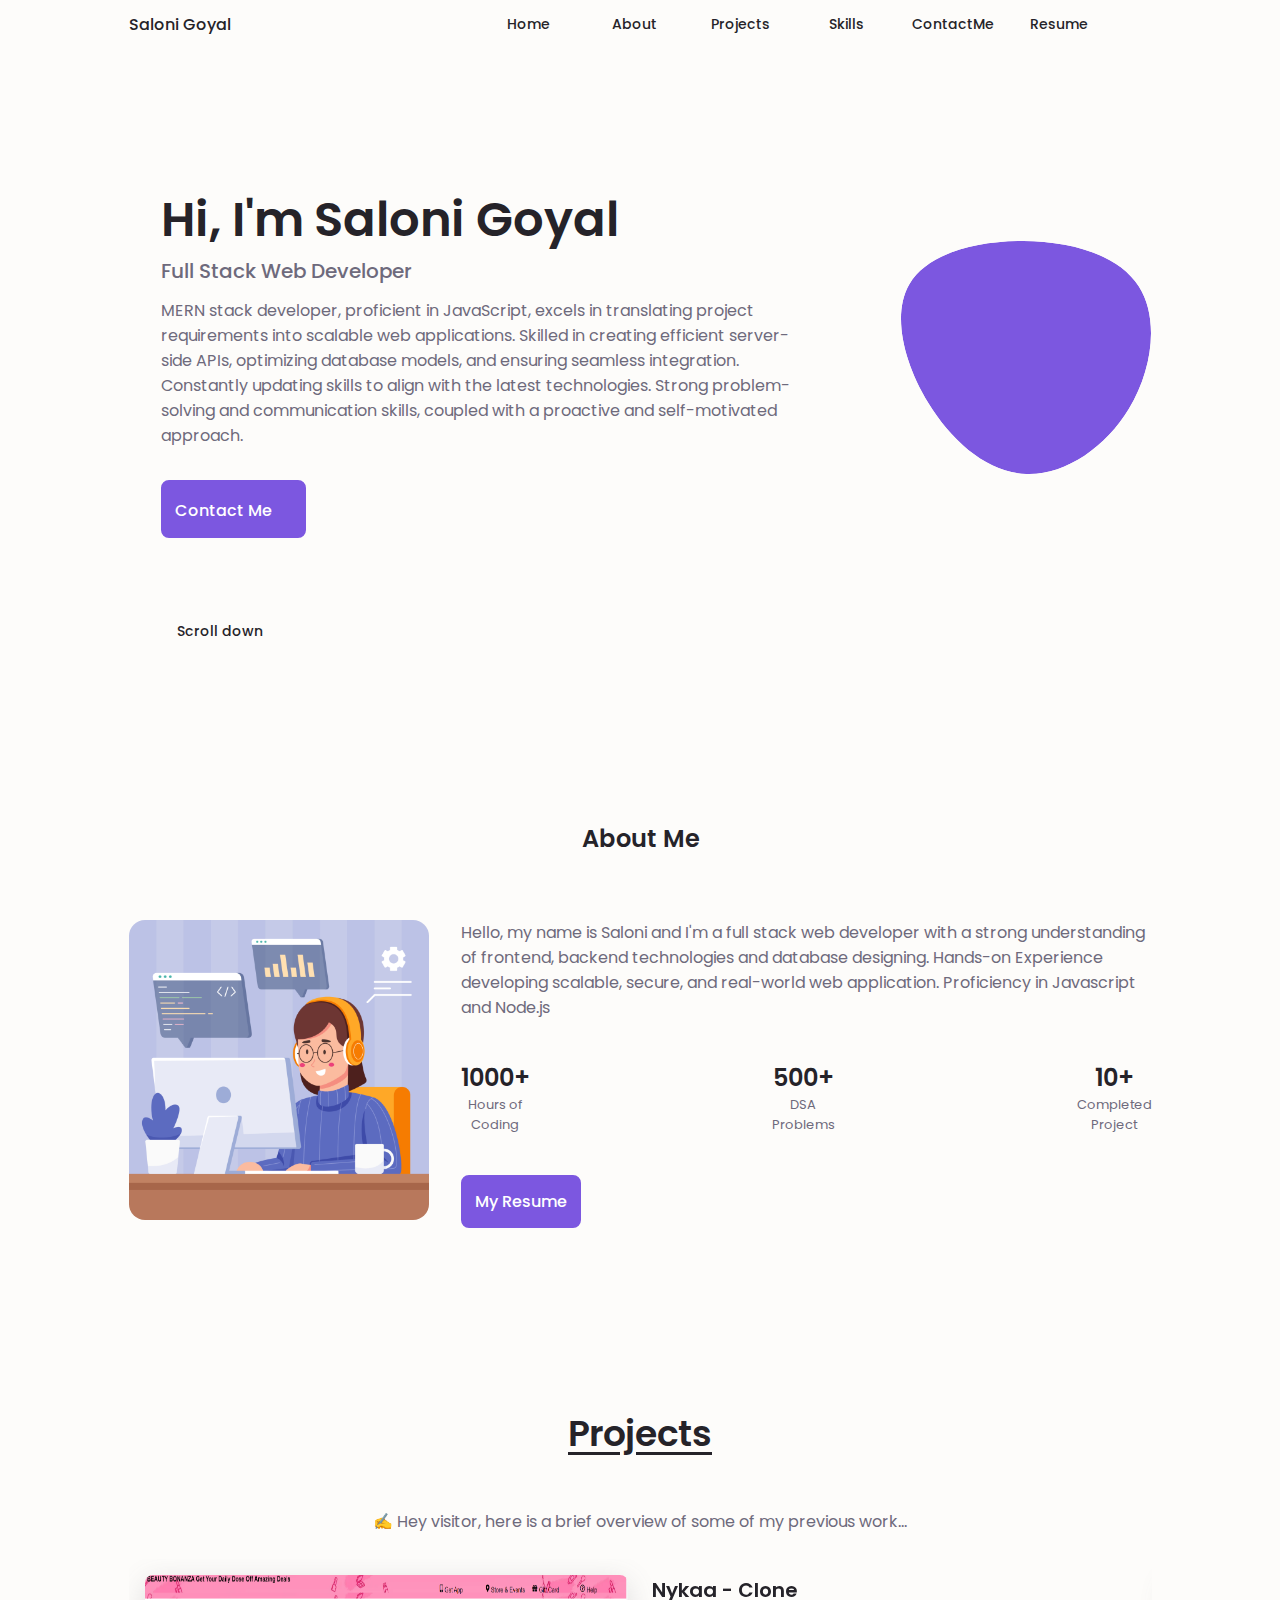
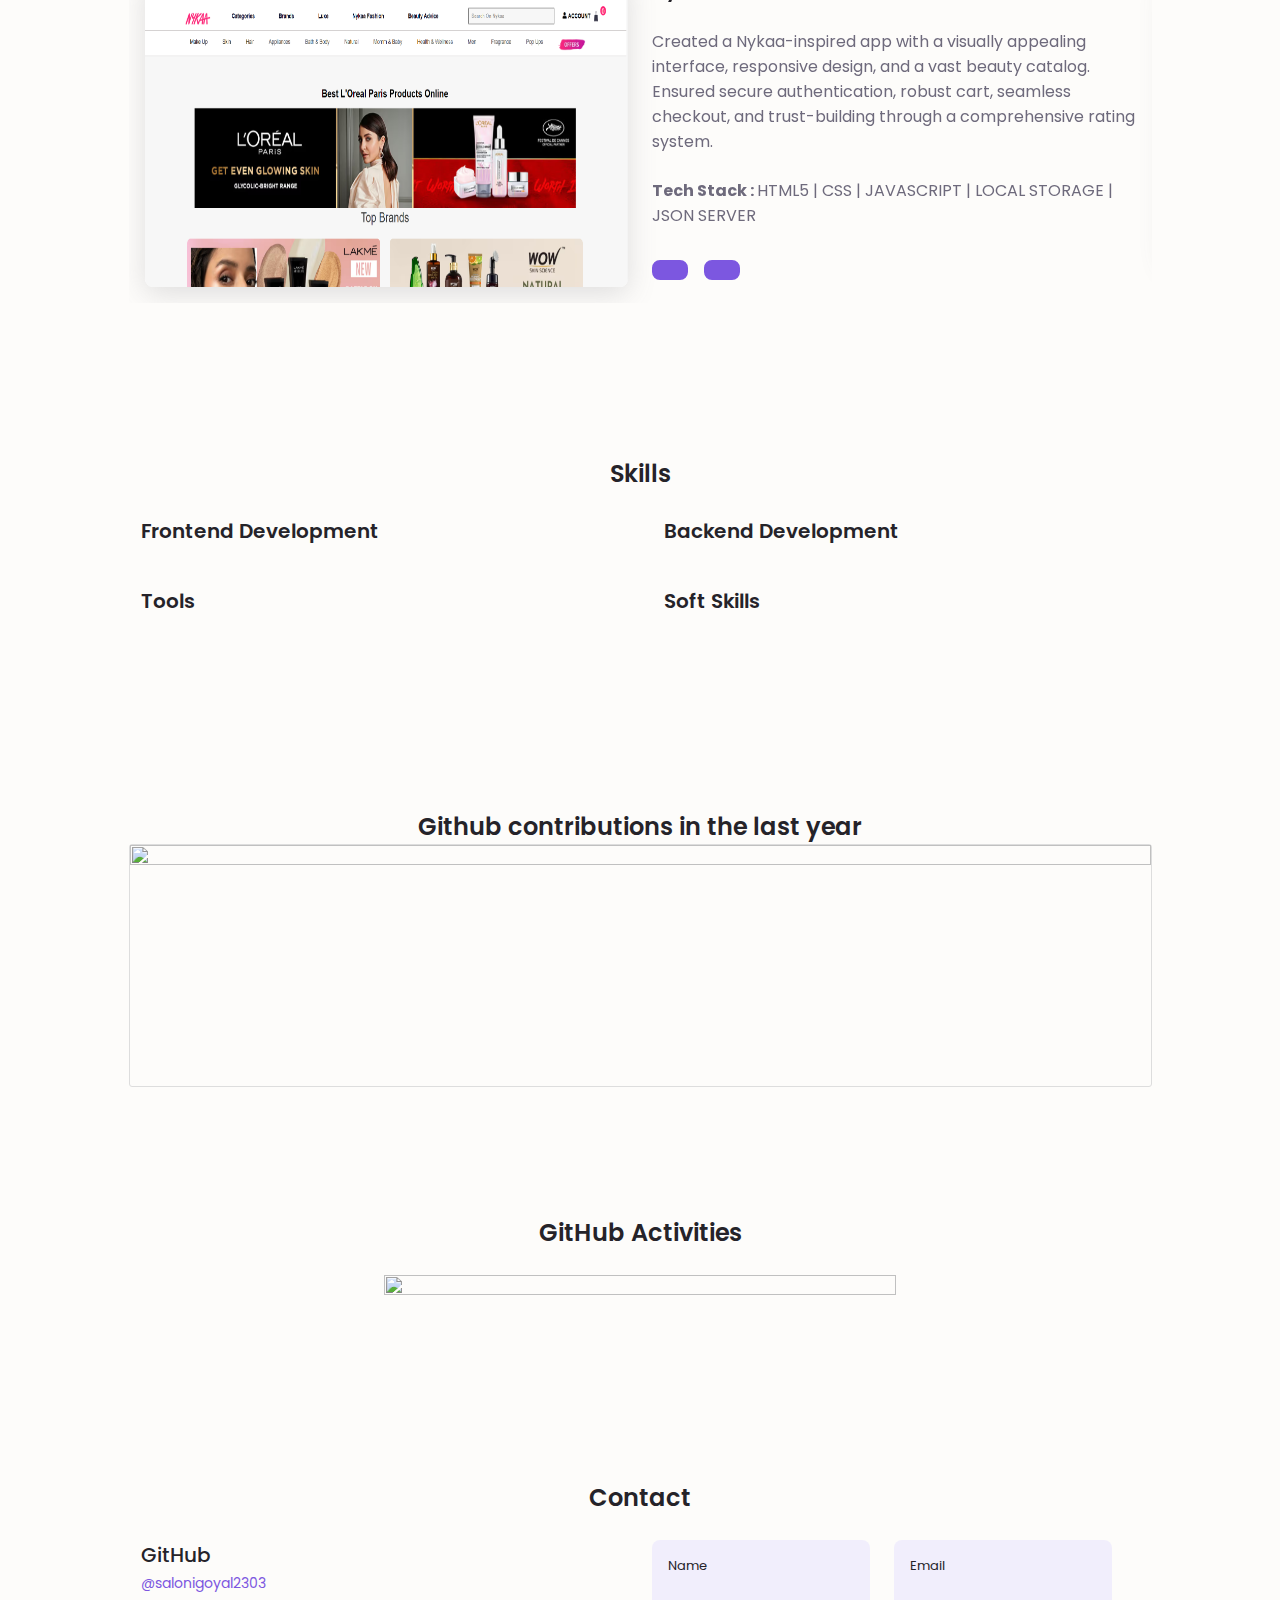
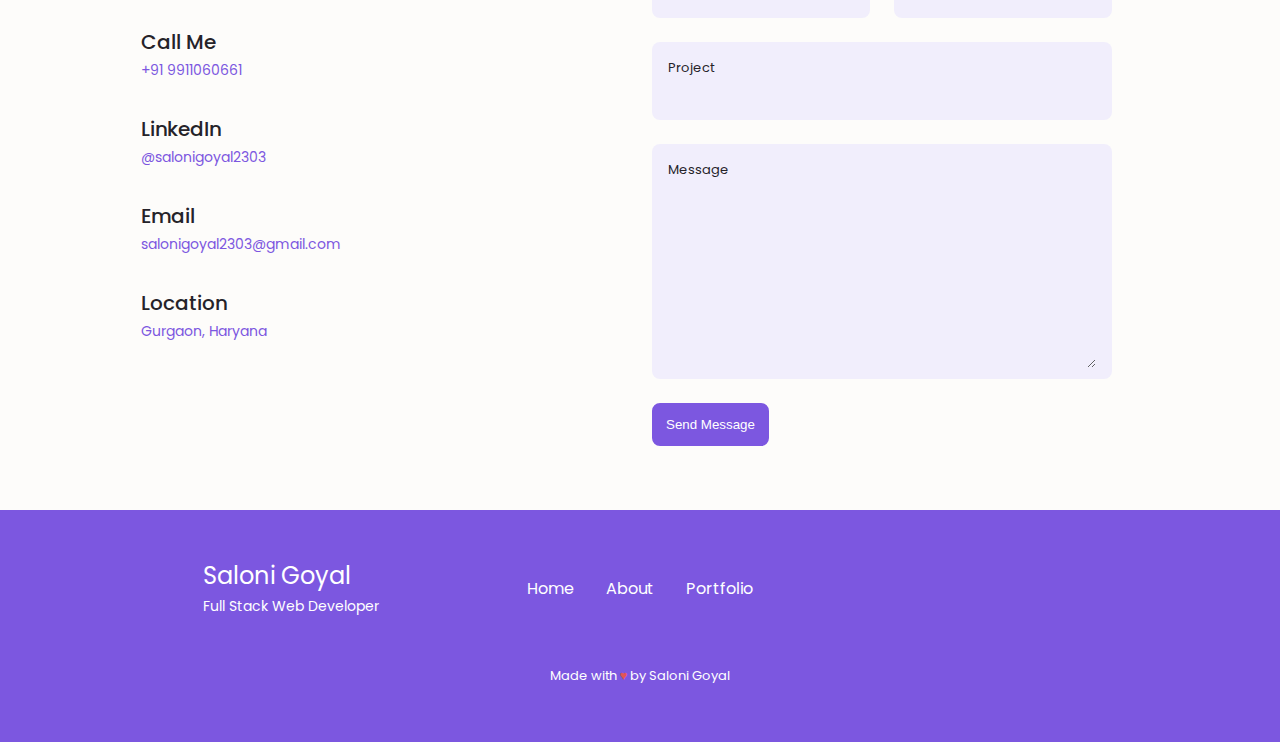
==== index.html @ 478bfe91 "Changes for tech words" ====
<!DOCTYPE html>
<html lang="en">
  <head>
    <meta charset="UTF-8" />
    <meta name="viewport" content="width=device-width, initial-scale=1.0" />
    <!--==================== UNICONS ====================-->
    <link
      rel="stylesheet"
      href="https://unicons.iconscout.com/release/v4.0.0/css/line.css"
    />

    <!--==================== SWIPER CSS ====================-->
    <link rel="stylesheet" href="css/swiper-bundle.min.css" />

    <!--==================== CSS ====================-->
    <link rel="stylesheet" href="css/styles.css" />

    <!----------------- github calender css ----------->
    <link rel="stylesheet" href="./css/github_states.css" />

    <link
      rel="stylesheet"
      href="https://cdn.jsdelivr.net/gh/cdgco/techfont@latest/dist/techFont.css"
    />
    <link rel="icon" type="image/png" href="./assets/img/Subject.png"/>
    <title>Saloni Goyal</title>
  </head>

  <body>
    <!--==================== HEADER ====================-->

    <header class="header" id="header">
      <nav class="nav container">
        <a href="#" class="nav__logo">Saloni Goyal</a>

        <div class="nav__menu" id="nav-menu">
          <ul class="nav__list grid">
            <li class="nav__item">
              <a class="nav__link nav-link home" href="#home">
                <i class="uil uil-estate nav__icon"></i>Home</a
              >
            </li>

            <li class="nav__item">
              <a class="nav__link nav-link about" href="#about ">
                <i class="uil uil-user nav__icon"></i>About</a
              >
            </li>

            <li class="nav__item">
              <a class="nav__link nav-link projects" href="#projects">
                <i class="uil uil-file-alt nav__icon"></i>Projects</a
              >
            </li>

            <li class="nav__item">
              <a class="nav__link nav-link skills" href="#skills">
                <i class="uil uil-briefcase-alt nav__icon"></i>Skills</a
              >
            </li>

            <li class="nav__item">
              <a class="nav__link nav-link contact" href="#contact">
                <i class="uil uil-link-alt nav__icon"></i>ContactMe</a
              >
            </li>

            <li class="nav__item">
              <a
                id="resume-button-1"
                download
                class="nav__link nav-link resume"
                target="_blank"
                href="./assets/pdf/Saloni Goyal-Full-Stack-Web-Developer.pdf"
                >
                <i class="uil uil-file-blank nav__icon"></i>Resume
              </a>
            </li>
          </ul>
          <i class="uil uil-times nav__close nav__icon" id="nav-close"></i>
        </div>

        <div class="nav__btns">
          <i class="uil uil-moon change-theme" id="theme-button"></i>
          <div class="nav__toggle" id="nav-toggle">
            <i class="uil uil-apps nav__icon"></i>
          </div>
        </div>
      </nav>
    </header>

    <!--==================== MAIN ====================-->
    
    <main class="main">
      <!--==================== HOME ====================-->
      <section class="home section" id="home">
        <div class="home__container container grid">
          <div class="home__content grid">
            <!-- socials -->
            <div class="home__social">
              <a
                target="_blank"
                href="https://www.linkedin.com/in/saloni-goyal-067091141/"
                class="home__social-icon"
              >
                <i class="uil uil-linkedin-alt"></i>
              </a>
              <a
                target="_blank"
                href="https://github.com/salonigoyal23"
                class="home__social-icon"
              >
                <i class="uil uil-github-alt"></i>
              </a>
              <!-- <a
                target="_blank"
                href="https://twitter.com/"
                class="home__social-icon"
              >
                <i class="uil uil-twitter-alt"></i>
              </a> -->
            </div>
            <!-- profile image -->
            <div class="home__img">
              <svg
                class="home__blob"
                viewBox="0 0 200 187"
                xmlns="http://www.w3.org/2000/svg"
                xmlns:xlink="http://www.w3.org/1999/xlink"
              >
                <mask id="mask0" mask-type="alpha">
                  <path
                    d="M190.312 36.4879C206.582 62.1187 201.309 102.826 182.328 134.186C163.346 165.547 
                                    130.807 187.559 100.226 186.353C69.6454 185.297 41.0228 161.023 21.7403 129.362C2.45775 
                                    97.8511 -7.48481 59.1033 6.67581 34.5279C20.9871 10.1032 59.7028 -0.149132 97.9666 
                                    0.00163737C136.23 0.303176 174.193 10.857 190.312 36.4879Z"
                  />
                </mask>
                <g mask="url(#mask0)">
                  <path
                    d="M190.312 36.4879C206.582 62.1187 201.309 102.826 182.328 134.186C163.346 
                                    165.547 130.807 187.559 100.226 186.353C69.6454 185.297 41.0228 161.023 21.7403 
                                    129.362C2.45775 97.8511 -7.48481 59.1033 6.67581 34.5279C20.9871 10.1032 59.7028 
                                    -0.149132 97.9666 0.00163737C136.23 0.303176 174.193 10.857 190.312 36.4879Z"
                  />

                  <image class="home__blob-img home-img" href="./assets/img/Subject.png" />
                </g>
              </svg>
            </div>
            <!-- summary -->
            <div class="home__data">
              <h1 id="user-detail-name" class="home__title">
                Hi, I'm Saloni Goyal
              </h1>
              <h3 class="home__subtitle">Full Stack Web Developer</h3>
              <p class="home__description">
                MERN stack developer, proficient in JavaScript, excels in translating project requirements into scalable web applications. Skilled in creating efficient server-side APIs, optimizing database models, and ensuring seamless integration. Constantly updating skills to align with the latest technologies. Strong problem-solving and communication skills, coupled with a proactive and self-motivated approach.
              </p>
              <a href="#contact" class="button button--flex">
                Contact Me
                <i class="uil uil-comment-alt button__icon"></i>&nbsp&nbsp
              </a>
            </div>
          </div>
          <!-- div scrolll -->
          <div class="home__scroll">
            <a href="#about" class="home__scroll-button button--flex">
              <!-- <i class="uil uil-direction home__scroll-arrow home__scroll-mouse"></i> -->
              <span class="home__scroll-name">Scroll down</span>
              <i class="uil uil-angle-down home__scroll-arrow"></i>
            </a>
          </div>
        </div>
      </section>
      <br /><br />

      <!--==================== ABOUT ====================-->
      <section class="about section" id="about">
        <h2 class="section__title">About Me</h2>
        <span class="section__subtitle"></span>

        <div class="about__container container">
          <img src="assets/img/2.jpg" alt="" class="about__img" />
          <div class="about__data">
            <p
              class="about__description"
              id="user-detail-intro"
              style="text-align: left"
            >
              Hello, my name is Saloni and I'm a full stack web developer with
              a strong understanding of frontend, backend technologies and database designing.
              Hands-on Experience developing scalable, secure, and real-world
              web application. Proficiency in Javascript and Node.js
            </p>

            <div class="about__info">
              <div>
                <span class="about__info-title">1000+</span>
                <span class="about__info-name"
                  >Hours of <br />
                  Coding</span
                >
              </div>

              <div>
                <span class="about__info-title">500+</span>
                <span class="about__info-name"
                  >DSA <br />
                  Problems
                </span>
              </div>
              <div>
                <span class="about__info-title">10+</span>
                <span class="about__info-name"
                  >Completed <br />
                  Project</span
                >
              </div>
            </div>

            <div class="about_buttons">
              <button class="button" id="resume-button-2">
                <a
                  href="./assets/pdf/Saloni Goyal-Full-Stack-Web-Developer.pdf"
                  class="button-flex"
                  id="resume-link-2"
                  onclick="window.open('./assets/pdf/Saloni Goyal-Full-Stack-Web-Developer.pdf')"
                  target="_blank"
                  download
                >
                  My Resume <i class="uil uil-download-alt button_icon"></i>
                </a>
              </button>
            </div>
          </div>
        </div>
      </section>
      <br /><br />

      <!--==================== Project ====================-->

      <section class="portfolio section" id="projects">
        <h2 class="section_title">Projects</h2>
        <span class="section_subtitle" id="kl">
          <p>
            ✍️ Hey visitor, here is a brief overview of some of my previous
            work...
          </p>
        </span>
        <br />

        <div class="portfolio_container container swiper-container">
          <div class="swiper-wrapper">
            <div class="portfolio_content grid swiper-slide project-card">
              <img src="assets/img/nykaa-thumbnail.png" alt="" class="portfolio_img" />

              <div class="portfolio_data">
                <h3 class="portfolio_title project_title project-title">
                  Nykaa - Clone
                </h3>
                <p class="portfolio_description project-description">
                  Created a Nykaa-inspired app with a visually appealing interface, responsive design, and a vast beauty catalog. Ensured secure authentication, robust cart, seamless checkout, and trust-building through a comprehensive rating system.
                </p>
                <p class="project-tech-stack">
                  <b>Tech Stack : </b>HTML5 | CSS | JAVASCRIPT | LOCAL STORAGE |
                  JSON SERVER
                </p>
                <a
                  href="https://github.com/salonigoyal23/Nykaa-Clone"
                  target="_blank"
                  class="project-github-link button button-flex button-small portfolio_button"
                >
                  <i class="uil uil-github-alt button_icon"></i>
                </a>
                <a
                  href="https://monumental-wisp-616b82.netlify.app/"
                  target="_blank"
                  class="button button-flex button-small portfolio_button project-deployed-link"
                >
                  <i class="uil uil-external-link-alt button_icon"></i>
                </a>
              </div>
            </div>

            <div class="portfolio_content grid swiper-slide project-card">
              <img src="assets/img/260657484-212d6abd-55f1-4ce2-9498-03237b6abe64.png" alt="" class="portfolio_img" />

              <div class="portfolio_data">
                <h3 class="portfolio_title project_title project-title">
                  MineWine - clone
                </h3>
                <p class="portfolio_description project-description">
                  Designed an appealing, user-friendly wine-shopping UI with responsive design. Showcased high-quality wines, facilitated easy exploration, integrated a seamless cart system, and ensured secure, diverse payment options for trustworthy checkout.
                </p>
                <p class="project-tech-stack">
                  <b>Tech Stack : </b>  HTML | CSS | JavaScript | local storage | JSON
                </p>
                <a
                  href="https://github.com/Imesunny/WineProject_Collab"
                  target="_blank"
                  class="project-github-link button button-flex button-small portfolio_button"
                >
                  <i class="uil uil-github-alt button_icon"></i>
                </a>
                <a
                  href="https://lambent-quokka-6e7d37.netlify.app"
                  target="_blank"
                  class="button button-flex button-small portfolio_button project-deployed-link"
                >
                  <i class="uil uil-external-link-alt button_icon"></i>
                </a>
              </div>
            </div>

            <div class="portfolio_content grid swiper-slide project-card">
              <img src="assets/img/homepage.png" alt="" class="portfolio_img" />

              <div class="portfolio_data">
                <h3 class="portfolio_title project_title project-title">
                  ShopCart - Clone
                </h3>
                <p class="portfolio_description project-description">
                  Contributed to an e-commerce site for headphones/earphones, implementing user and admin authentication. Developed dynamic product pages with filtering/sorting using HTML, CSS, JavaScript, React, and Redux. Applied CRUD functionality for efficient product management, enhancing the overall user experience.
                </p>
                <p class="project-tech-stack">
                  <b>Tech Stack : </b>HTML5 | CSS | JAVASCRIPT | React | Redux
                </p>
                <a
                  href="https://github.com/salonigoyal23/ecommerce"
                  target="_blank"
                  class="project-github-link button button-flex button-small portfolio_button"
                >
                  <i class="uil uil-github-alt button_icon"></i>
                </a>
                <a
                  href="https://lambent-quokka-6e7d37.netlify.app"
                  target="_blank"
                  class="button button-flex button-small portfolio_button project-deployed-link"
                >
                  <i class="uil uil-external-link-alt button_icon"></i>
                </a>
              </div>
            </div>

            <div class="portfolio_content grid swiper-slide project-card">
              <img src="assets/img/nykaa-thumbnail.png" alt="" class="portfolio_img" />

              <div class="portfolio_data">
                <h3 class="portfolio_title project_title project-title">
                  Nykaa - Clone
                </h3>
                <p class="portfolio_description project-description">
                  Created a Nykaa-inspired app with a visually appealing interface, responsive design, and a vast beauty catalog. Ensured secure authentication, robust cart, seamless checkout, and trust-building through a comprehensive rating system.
                </p>
                <p class="project-tech-stack">
                  <b>Tech Stack : </b>HTML5 | CSS | JAVASCRIPT | LOCAL STORAGE |
                  JSON SERVER
                </p>
                <a
                  href="https://github.com/salonigoyal23/Nykaa-Clone"
                  target="_blank"
                  class="project-github-link button button-flex button-small portfolio_button"
                >
                  <i class="uil uil-github-alt button_icon"></i>
                </a>
                <a
                  href="https://monumental-wisp-616b82.netlify.app/"
                  target="_blank"
                  class="button button-flex button-small portfolio_button project-deployed-link"
                >
                  <i class="uil uil-external-link-alt button_icon"></i>
                </a>
              </div>
            </div>
          </div>
        </div>
      </section>
      <br />

      <!-- ==================== SKILLS ====================== -->
      <section class="skills section" id="skills">
        <h2 class="section__title">Skills</h2>
        <br />

        <div class="skills__container container grid">
          <div>
            <!-- frontend  development -->

            <div class="skills__content skills__close">
              <div class="skills__header">
                <i class="uil uil-brackets-curly skills__icon"></i>
                <div>
                  <h1 class="skills__title">Frontend Development</h1>
                </div>
                <i class="uil uil-angle-down skills__arrow"></i>
              </div>

              <div class="skills__list grid">
                <div class="skills__data skills-card">
                  <div class="skills__titles">
                    <img class="skills-card-img skills-card-name" src="https://img.shields.io/badge/HTML5-E34F26?style=for-the-badge&logo=html5&logoColor=white" alt="html5" />
                    <!-- <h3 class="skills__name skills-card-name">HTML</h3> -->
                  </div>
                  <div class="skills__bar">
                  </div>
                </div>

                <div class="skills__data skills-card">
                  <div class="skills__titles">
                    <img class="skills-card-img skills-card-name" src="https://img.shields.io/badge/CSS3-1572B6?style=for-the-badge&logo=css3&logoColor=white" alt="css3" />
                    <!-- <h3 class="skills__name skills-card-name">CSS / Tailwind CSS</h3> -->
                  </div>
                  <div class="skills__bar">
                    <img class="skills-card-img fyouseek" src="" alt="" />
                  </div>
                </div>

                <div class="skills__data skills-card">
                  <div class="skills__titles">
                    <img class="skills-card-img skills-card-name" src="https://img.shields.io/badge/JavaScript-323330?style=for-the-badge&logo=javascript&logoColor=F7DF1E" alt="javascript" />
                    <!-- <h3 class="skills__name skills-card-name">JavaScript</h3> -->
                  </div>
                  <div class="skills__bar">
                    <img class="skills-card-img fyouseek" src="" alt="" />
                  </div>
                </div>

                <div class="skills__data skills-card">
                  <div class="skills__titles">
                    <img class="skills-card-img skills-card-name" src="https://img.shields.io/badge/React-20232A?style=for-the-badge&logo=react&logoColor=61DAFB" alt="reactjs" />
                    <!-- <h3 class="skills__name skills-card-name">React Js</h3> -->
                  </div>
                  <div class="skills__bar">
                    <img class="skills-card-img fyouseek" src="" alt="" />
                  </div>
                </div>

                <!-- <div class="skills__data skills-card">
                  <div class="skills__titles">
                    <h3 class="skills__name skills-card-name">Boostrap</h3>
                  </div>
                  <div class="skills__bar">
                    <img class="skills-card-img fyouseek" src="" alt="" />
                  </div>
                </div> -->
              </div>
            </div>
          </div>
          <!-- Backend -->
          <div class="skills__content skills__close">
            <div class="skills__header">
              <i class="uil uil-cloud-database-tree skills__icon"></i>
              <div>
                <h1 class="skills__title">Backend Development</h1>
              </div>
              <i class="uil uil-angle-down skills__arrow"></i>
            </div>
            
            <div class="skills__list grid">

              <div class="skills__data skills-card">
                <div class="skills__titles">
                  <img class="skills-card-img" src="https://img.shields.io/badge/Java-ED8B00?style=for-the-badge&logo=openjdk&logoColor=white" alt="java" />
                  <h3 class="skills__name skills-card-name">Java</h3>
                </div>
                <div class="skills__bar">
                  <img class="skills-card-img fyouseek" src="" alt="" />
                </div>
              </div>


              <div class="skills__data skills-card">
                <div class="skills__titles">
                  <img class="skills-card-img" src="https://img.shields.io/badge/Node.js-43853D?style=for-the-badge&logo=node.js&logoColor=white" alt="nodejs" />
                  <h3 class="skills__name skills-card-name">Node Js</h3>
                </div>
                <div class="skills__bar">
                  <img class="skills-card-img fyouseek" src="" alt="" />
                </div>
              </div>

              <div class="skills__data skills-card">
                <div class="skills__titles">
                  <img class="skills-card-img" src="https://img.shields.io/badge/Express.js-404D59?style=for-the-badge" alt="expressjs" />
                  <h3 class="skills__name skills-card-name">Express Js</h3>
                </div>
                <div class="skills__bar">
                  <img class="skills-card-img fyouseek" src="" alt="" />
                </div>
              </div>

              <div class="skills__data skills-card">
                <div class="skills__titles">
                  <img class="skills-card-img" src="https://img.shields.io/badge/MongoDB-4EA94B?style=for-the-badge&logo=mongodb&logoColor=white" alt="MongoDB" />
                  <h3 class="skills__name skills-card-name">MongoDB</h3>
                </div>
                <div class="skills__bar">
                  <img class="skills-card-img fyouseek" src="" alt="" />
                </div>
              </div>

              <div class="skills__data skills-card">
                <div class="skills__titles">
                  <img class="skills-card-img" src="https://img.shields.io/badge/MySQL-00000F?style=for-the-badge&logo=mysql&logoColor=white" alt="MySQL" />
                  <h3 class="skills__name skills-card-name">MySQL</h3>
                </div>
                <div class="skills__bar">
                  <img class="skills-card-img fyouseek" src="" alt="" />
                </div>
              </div>
            </div>
          </div>
          <!-- Tools -->
          <div class="skills__content skills__close">
            <div class="skills__header">
              <i class="uil uil-arrow skills__icon"></i>
              <div>
                <h1 class="skills__title">Tools</h1>
              </div>

              <i class="uil uil-angle-down skills__arrow"></i>
            </div>

            <div class="skills__list grid">
              <div class="skills__data skills-card">
                <div class="skills__titles">
                  <img class="skills-card-img" src="https://img.shields.io/badge/Visual_Studio_Code-0078D4?style=for-the-badge&logo=visual%20studio%20code&logoColor=white" alt="vscode" />
                  <img class="skills-card-img" src="https://img.shields.io/badge/Codepen-000000?style=for-the-badge&logo=codepen&logoColor=white" alt="Codepen" />
                  <img class="skills-card-img" src="https://img.shields.io/badge/replit-667881?style=for-the-badge&logo=replit&logoColor=white" alt="replit" />

                  <!-- <h3 class="skills__name skills-card-name">
                    VS-Code | Codepen | Replit
                  </h3> -->
                </div>
                <div class="skills__bar">
                  <img class="skills-card-img fyouseek" src="" alt="" />
                </div>
              </div>

              <div class="skills__data skills-card">
                <div class="skills__titles">
                  <img class="skills-card-img" src="https://img.shields.io/badge/Netlify-00C7B7?style=for-the-badge&logo=netlify&logoColor=white" alt="Netlify" />
                  <img class="skills-card-img" src="https://img.shields.io/badge/Vercel-000000?style=for-the-badge&logo=vercel&logoColor=white" alt="Vercel" />
                  <!-- <h3 class="skills__name skills-card-name">
                    Netlify | Vercel 
                  </h3> -->
                </div>
                <div class="skills__bar">
                  <img class="skills-card-img fyouseek" src="" alt="" />
                </div>
              </div>

              <div class="skills__data skills-card">
                <div class="skills__titles">
                  
                  <img class="skills-card-img" src="https://img.shields.io/badge/GitHub-100000?style=for-the-badge&logo=github&logoColor=white" alt="Github" />
                  <!-- <h3 class="skills__name skills-card-name">Git & Github</h3> -->
                </div>
                <div class="skills__bar">
                  <img class="skills-card-img fyouseek" src="" alt="" />
                </div>
              </div>

              <div class="skills__data skills-card">
                <div class="skills__titles">
                  <img class="skills-card-img" src="https://img.shields.io/badge/Postman-FF6C37?style=for-the-badge&logo=Postman&logoColor=white" alt="Postman" />
                  <!-- <h3 class="skills__name skills-card-name">Postman</h3> -->
                </div>
                <div class="skills__bar">
                  <img class="skills-card-img fyouseek" src="" alt="" />
                </div>
              </div>

              <div class="skills__data skills-card">
                <div class="skills__titles">
                  <img class="skills-card-img" src="https://img.shields.io/badge/Figma-F24E1E?style=for-the-badge&logo=figma&logoColor=white" alt="Figma" />
                  <!-- <h3 class="skills__name skills-card-name">Figma</h3> -->
                </div>
                <div class="skills__bar">
                  <img class="skills-card-img fyouseek" src="" alt="" />
                </div>
              </div>
            </div>
          </div>
          <!-- softskills -->
          <div class="skills__content skills__close">
            <div class="skills__header">
              <i class="uil uil-analysis skills__icon"></i>
              <div>
                <h1 class="skills__title">Soft Skills</h1>
              </div>
              <i class="uil uil-angle-down skills__arrow"></i>
            </div>

            <div class="skills__list grid">
              <div class="skills__data skills-card">
                <div class="skills__titles">
                  <h3 class="skills__name skills-card-name">
                    Project Management
                  </h3>
                </div>
                <div class="skills__bar">
                  <img class="skills-card-img fyouseek" src="" alt="" />
                </div>
              </div>

              <div class="skills__data skills-card">
                <div class="skills__titles">
                  <h3 class="skills__name skills-card-name">
                    Team Collaborations
                  </h3>
                </div>
                <div class="skills__bar">
                  <img class="skills-card-img fyouseek" src="" alt="" />
                </div>
              </div>

              <div class="skills__data skills-card">
                <div class="skills__titles">
                  <h3 class="skills__name skills-card-name">Problem-Solving</h3>
                </div>
                <div class="skills__bar">
                  <img class="skills-card-img fyouseek" src="" alt="" />
                </div>
              </div>
              <div class="skills__data skills-card">
                <div class="skills__titles">
                  <h3 class="skills__name skills-card-name">Adaptability</h3>
                </div>
                <div class="skills__bar">
                  <img class="skills-card-img fyouseek" src="" alt="" />
                </div>
              </div>
            </div>
          </div>
        </div>
      </section>
      <br />

      <!--==================== GITHUB STATES ====================-->

      <section class="about section container react-activity-calendar" id="github">
          <h2 class="section__title">Github contributions in the last year</h2>
          <div id="contributions" class="react-activity-calendar calendar">
            <img
              class="portfolio__content grid swiper-slide"
              src="https://github-profile-summary-cards.vercel.app/api/cards/profile-details?username=salonigoyal23&theme=github_dark"
            />
          </div>
      </section>

      <!--==================== Github actitvities ====================-->

      <section class="portfolio section githubstates" id="githubstates">
        <h2 class="section__title">GitHub Activities</h2>
        <br />

        <div class="portfolio__container container swiper-container">
          <div class="swiper-wrapper github-images">
            <img
              id="github-streak-stats"
              class="portfolio__content grid swiper-slide"
              src="https://github-readme-streak-stats.herokuapp.com?user=salonigoyal23&theme=github-dark&hide_border=true&date_format=j%20M%5B%20Y%5D"
            />

            <img
              id="github-top-langs"
              class="portfolio__content grid swiper-slide"
              src="https://github-readme-stats.vercel.app/api/top-langs/?username=salonigoyal23&show_icons=true&locale=en&layout=compact&theme=github_dark&hide_border=true"
              alt="ovi"
            />

            <img
              id="github-stats-card"
              class="portfolio__content grid swiper-slide"
              src="https://github-readme-stats.vercel.app/api?username=salonigoyal23&show_icons=true&locale=en&theme=github_dark&hide_border=true"
              alt="ovi"
            />

            <img
              class="portfolio__content grid swiper-slide"
              src="https://github-profile-summary-cards.vercel.app/api/cards/profile-details?username=salonigoyal23&theme=github_dark"
            />
          </div>

          <!-- Add Arrows -->
          <div class="swiper-button-next">
            <i class="uil uil-angle-right-b swiper-portfolio-icon"></i>
          </div>
          <div class="swiper-button-prev">
            <i class="uil uil-angle-left-b swiper-portfolio-icon"></i>
          </div>

          <!-- Add Pagination -->
          <div class="swiper-pagination"></div>
        </div>
      </section>
      <br /><br />

      <!--==================== CONTACT ME ====================-->
      <section class="contact section" id="contact">
        <h2 class="section__title">Contact</h2>
        <br />
        <a style="display: none" target="_blank" id="contact-email">
          <p><i class="fa fa-envelope"></i>salonigoyal2303@gmail.com</p>
        </a>
        <div class="contact__container container grid">
          <div>
            <div class="contact__information">
              <a href="https://github.com/salonigoyal23" target="_blank"
                ><i class="uil uil-github contact__icon"></i
              ></a>
              <div>
                <h3 class="contact__title">GitHub</h3>
                <a
                  id="contact-github"
                  href="https://github.com/salonigoyal23"
                  target="_blank"
                  ><span class="contact__subtitle">@salonigoyal2303</span></a
                >
              </div>
            </div>

            <div class="contact__information">
              <a
                id="contact-linkedin"
                href="https://www.linkedin.com/in/saloni-goyal-067091141/"
                target="_blank"
                ><i class="uil uil-phone-alt contact__icon"></i
              ></a>
              <div>
                <h3 class="contact__title">Call Me</h3>
                <a href="#" 
                  target="_blank"
                  ><span class="contact__subtitle contact-phone">+91 9911060661</span></a
                >
              </div>
            </div>

            <div class="contact__information">
              <a
                id="contact-linkedin"
                href="https://www.linkedin.com/in/saloni-goyal-067091141/"
                target="_blank"
                ><i class="uil uil-linkedin contact__icon"></i
              ></a>
              <div>
                <h3 class="contact__title">LinkedIn</h3>
                <a
                  href="https://www.linkedin.com/in/saloni-goyal-067091141/"
                  target="_blank"
                  ><span class="contact__subtitle">@salonigoyal2303</span></a
                >
              </div>
            </div>

            <div class="contact__information">
              <a id="contact-email" href="mailto:salonigoyal2303@gmail.com"
                ><i class="uil uil-envelope-alt contact__icon"></i
              ></a>
              <div>
                <h3 class="contact__title">Email</h3>
                <a href="mailto:salonigoyal2303@gmail.com"
                  ><span class="contact__subtitle"
                    >salonigoyal2303@gmail.com</span
                  ></a
                >
              </div>
            </div>
            <!-- <div class="contact__information">
              <a href="https://www.instagram.com/" target="_blank">
                <i class="uil uil-instagram contact__icon"></i
              ></a>

              <div>
                <h3 id="contact-phone" class="contact__title">Instagram</h3>
                <a href="https://www.instagram.com/" target="_blank"
                  ><span class="contact__subtitle">@moonliight_xo</span></a
                >
              </div>
            </div> -->
            <div class="contact__information">
              <i class="uil uil-map-marker contact__icon"></i>
              <div>
                <h3 class="contact__title">Location</h3>
                <span class="contact__subtitle">Gurgaon, Haryana</span>
              </div>
            </div>
          </div>

          <form
            action="https://formspree.io/f/moqokbaq"
            method="post"
            class="contact__form grid"
          >
            <div class="contact__inputs grid">
              <div class="contact__content">
                <label for="name" class="contact__label">Name</label>
                <input name="name" type="text" class="contact__input" />
              </div>

              <div class="contact__content">
                <label for="email" class="contact__label">Email</label>
                <input name="email" type="email" class="contact__input" />
              </div>
            </div>
            <div class="contact__content">
              <label for="project" class="contact__label">Project</label>
              <input name="project" type="text" class="contact__input" />
            </div>
            <div class="contact__content">
              <label for="message" class="contact__label">Message</label>
              <textarea
                name="message"
                id=""
                cols="0"
                rows="7"
                class="contact__input"
              ></textarea>
            </div>
            <div>
              <button class="button button-flex" type="submit">
                Send Message
                <i class="uil uil-message button_icon"></i>
              </button>
            </div>
          </form>
        </div>
      </section>
    </main>

    <!--==================== FOOTER ====================-->
    <footer class="footer">
      <div class="footer__bg">
        <div class="footer__container container grid">
          <div>
            <span class="footer__title">Saloni Goyal</span> <br />
            <span class="footer__subtitle">Full Stack Web Developer</span>
          </div>

          <ul class="footer__links">
            <li>
              <a href="#home" class="footer__link">Home</a>
            </li>
            <li>
              <a href="#about" class="footer__link">About</a>
            </li>
            <li>
              <a href="#portfolio" class="footer__link">Portfolio</a>
            </li>
          </ul>

          <div class="footer__socials">
            <a
              href="https://www.linkedin.com/in/saloni-goyal-067091141/"
              target="_blank"
              class="footer__social"
            >
              <i class="uil uil-linkedin"></i>
            </a>
            <a
              href="https://github.com/salonigoyal23"
              target="_blank"
              class="footer__social"
            >
              <i class="uil uil-github"></i>
            </a>
          </div>
        </div>
        <p class="footer__copy">
          Made with <span style="color: #e25555">&hearts;</span> by Saloni Goyal <br />
        </p>
      </div>
    </footer>

    <!--==================== SCROLL TOP ====================-->
    <a href="#" class="scrollup" id="scroll-up">
      <i class="uil uil-arrow-up scrollup__icon"></i>
    </a>
  </body>

  <script src="https://unpkg.com/scrollreveal"></script>
  <!--==================== GITHUB STATES LIBRARY ====================-->
  <script src="https://unpkg.com/github-calendar@latest/dist/github-calendar.min.js"></script>
  <!-- <script>
    GitHubCalendar(".Github-calendar", "salonigoyal23", { responsive: true });
  </script> -->

  <!--==================== SWIPER JS ====================-->
  <script src="js/swiper-bundle.min.js"></script>

  <!--==================== MAIN JS ====================-->
  <script src="js/main.js"></script>
  <script src="https://unpkg.com/typed.js@2.0.132/dist/typed.umd.js"></script>
  <script src="https://unpkg.com/github-calendar@latest/dist/github-calendar.min.js"></script>
  <script src="https://unpkg.com/scrollreveal"></script>

  <script>
    // or enable responsive functionality
    // GitHubCalendar(".calendar", "salonigoyal23", {
    //   responsive: true,
    //   global_stats: true,
    //   tooltips: true,
    // });
  </script>

  <!-- ==================== SCROLL REVEAL ANIMATION ==================== -->
  <script>
    const sr = ScrollReveal({
      origin: "top",
      distance: "50px",
      duration: 2000,
      // reset: true
    });

    // sr.reveal('.nav', {});
    //sr.reveal('.nav_list>li', { interval: 100 });

    sr.reveal(".home_data", { delay: 200 });
    sr.reveal(".home_img", { delay: 200 });
    sr.reveal(".home_social", { delay: 200 });
    sr.reveal(".home_social-icon", { interval: 100 });
    sr.reveal(".home_scroll", { delay: 200 });

    sr.reveal(".about_img", { delay: 200 });
    sr.reveal(".about_data", { delay: 200 });
    sr.reveal(".about_info", { interval: 200 });
    sr.reveal(".about_buttons", { interval: 100 });
    sr.reveal(".qualification", { delay: 200 });

    sr.reveal(".skills_container", {});
    sr.reveal(".skills_content", { delay: 200 });
    sr.reveal(".skills_header", { interval: 100 });

    sr.reveal(".section_subtitle", { delay: 200 });
    sr.reveal(".portfolio_container", { delay: 200 });

    sr.reveal(".statistics_container>img", { interval: 100 });
    sr.reveal(".calendar", { delay: 200 });

    sr.reveal(".contact_container", {});
    sr.reveal(".contact_information", { interval: 100 });
    sr.reveal("form>div", { interval: 200 });

    sr.reveal(".footer", {});
    sr.reveal(".footer_container>div", { interval: 100 });
  </script>
</html>
---- css/styles.css ----
/*==================== GOOGLE FONTS ====================*/
@import url('https://fonts.googleapis.com/css2?family=Montserrat&family=Poppins&family=Roboto&display=swap');


/*==================== VARIABLES CSS ====================*/
:root {
    --header-height: 1.5rem;

    /*========== Colors ==========*/
    /* Change favorite color */
    --hue-color: 256;
    /*Purple 250 - Green 142 - Blue 230 - Pink 340*/

    /* HSL color mode */
    --first-color: hsl(var(--hue-color), 69%, 61%);
    --first-color-second: hsl(var(--hue-color), 69%, 61%);
    --first-color-alt: hsl(var(--hue-color), 57%, 53%);
    --first-color-lighter: hsl(var(--hue-color), 92%, 85%);
    --title-color: hsl(var(--hue-color), 8%, 15%);
    --text-color: hsl(var(--hue-color), 8%, 45%);
    --text-color-light: hsl(var(--hue-color), 8%, 85%);
    --input-color: hsl(var(--hue-color), 70%, 96%);
    /*--body-color: hsl(var(--hue-color), 60%, 99%);*/
    --body-color: #fdfcfa;
    --container-color: #fdfcfa;
    --scroll-bar-color: hsl(var(--hue-color), 12%, 90%);
    --scroll-thumb-color: hsl(var(--hue-color), 12%, 80%);


    /*========== Font and typography ==========*/
    --body-font: 'Poppins', sans-serif;
    ;

    /* .5rem = 8px, 1rem = 16px, 1.5rem = 24px ... */
    --big-font-size: 2rem;
    --h1-font-size: 1.5rem;
    --h2-font-size: 1.25rem;
    --h3-font-size: 1.125rem;
    --normal-font-size: .938rem;
    --small-font-size: .813rem;
    --smaller-font-size: .75rem;

    /*========== Font weight ==========*/
    --font-medium: 500;
    --font-semi-bold: 600;

    /*========== Margenes Bottom ==========*/
    /* .25rem = 4px, .5rem = 8px, .75rem = 12px ... */
    --mb-0-25: .25rem;
    --mb-0-5: .5rem;
    --mb-0-75: .75rem;
    --mb-1: 1rem;
    --mb-1-5: 1.5rem;
    --mb-2: 2rem;
    --mb-2-5: 2.5rem;
    --mb-3: 3rem;

    /*========== z index ==========*/
    --z-tooltip: 10;
    --z-fixed: 100;
    --z-modal: 1000;
}

/* Font size for large devices */
@media screen and (min-width: 1024px) {
    :root {
        --big-font-size: 3rem;
        --h1-font-size: 2.25rem;
        --h2-font-size: 1.5rem;
        --h3-font-size: 1.25rem;
        --normal-font-size: 1rem;
        --small-font-size: .875rem;
        --smaller-font-size: .813rem;
    }
}

/*========== Variables Dark theme ==========*/
body.dark-theme {
    /* HSL color mode */
    --first-color-second: hsl(var(--hue-color), 30%, 8%);
    --title-color: hsl(var(--hue-color), 8%, 95%);
    --text-color: hsl(var(--hue-color), 8%, 75%);
    --input-color: hsl(var(--hue-color), 29%, 16%);
    --body-color: hsl(var(--hue-color), 28%, 7%);
    --container-color: hsl(var(--hue-color), 29%, 16%);
    --scroll-bar-color: hsl(var(--hue-color), 12%, 48%);
    --scroll-thumb-color: hsl(var(--hue-color), 12%, 36%);
}



/*========== Button Dark/Light ==========*/
.nav__btns {
    display: flex;
    align-items: center;
}

.change-theme {
    font-size: 1.25rem;
    color: var(--title-color);
    margin-right: var(--mb-1);
    cursor: pointer;
}

.change-theme:hover {
    color: var(--first-color);
}

/*==================== BASE ====================*/
* {
    box-sizing: border-box;
    padding: 0;
    margin: 0;
}

html {
    scroll-behavior: smooth;
}

body {
    margin: 0 0 var(--header-height) 0;
    font-family: var(--body-font);
    font-size: var(--normal-font-size);
    background-color: var(--body-color);
    color: var(--text-color);
}

h1,
h2,
h3,
h4 {
    color: var(--title-color);
    font-weight: var(--font-semi-bold);
}

ul {
    list-style: none;
}

a {
    text-decoration: none;
}

img {
    max-width: 100%;
    height: auto;
}

/*==================== REUSABLE CSS CLASSES ====================*/
.section {
    padding: 0 2rem 0;
}

.section_title {
    text-align: center;
    font-size: var(--h1-font-size);
    margin-bottom: var(--mb-3);
    text-decoration: underline;
    text-underline-offset: 6px;
    transition: 0.3s;
}


.section__subtitle {
    display: block;
    font-size: var(--h3-font-size);
    margin-bottom: var(--mb-1);
    margin-top: var(--mb-3);
    transition: 0.3s;
    text-align: center;
}

.section__title,
.section__subtitle {
    text-align: center;
    padding: 0 2rem 0;
}
#kl{
   text-align: center;
   /* border: 2px solid red; */
   
}
* {
    box-sizing: border-box;
    padding: 0;
    margin: 0;
}
/*==================== LAYOUT ====================*/
.container {
    max-width: 768px;
    margin-left: var(--mb-1-5);
    margin-right: var(--mb-1-5);
}


.grid {
    display: grid;
    gap: 1.5rem;
}

.header {
    width: 100%;
    position: fixed;
    bottom: 0;
    left: 0;
    z-index: var(--z-fixed);
    background-color: var(--body-color);

}

/*==================== NAV ====================*/
.nav {
    max-width: 768px;
    height: var(--header-height) + 1.5rem;
    display: flex;
    justify-content: space-between;
    align-items: center;
}

.nav__logo,
.nav__toggle {
    color: var(--title-color);
    font-weight: var(--font-medium);
}

.nav__logo:hover {
    color: var(--first-color);
}

.nav__toggle {
    font-size: 1.1rem;
    cursor: pointer;
}

.nav__toggle:hover {
    color: var(--first-color);
}

@media screen and (max-width: 768px) {
    .nav__menu {
        position: fixed;
        bottom: -100%;
        left: 0;
        width: 100%;
        background-color: var(--body-color);
        padding: 2rem 1.5rem 4rem;
        box-shadow: rgba(0, 0, 0, 0.18) 0px 2px 4px;
        height: var(--header-height) + .5rem;
        border-radius: 2rem 2rem 0rem 0rem;
    }
}

.nav__list {
    grid-template-columns: repeat(7, 1fr);
    gap: 1rem;
}

.nav__link {
    display: flex;
    flex-direction: column;
    align-items: center;
    font-size: var(--small-font-size);
    color: var(--title-color);
    font-weight: var(--font-medium);
}

.nav__link:hover {
    color: var(--first-color);
}

.nav__icon {
    font-size: 1.2rem;

}

.nav__close {
    position: absolute;
    right: 1.3rem;
    bottom: .5rem;
    font-size: 1.5rem;
    cursor: pointer;
    color: var(--first-color);
}

.nav__close:hover {
    color: var(--first-color-alt);
}


/* show menu */
.show-menu {
    bottom: 0;
}

/* Active link */
.active-link {
    color: var(--first-color);
}

/* Change background header */
.scroll-header {
    box-shadow: rgba(0, 0, 0, 0.18) 0px 2px 4px;
    border-radius: 5px;
}

/*==================== HOME ====================*/
.home__container {
    gap: 1rem;
}

.home__content {
    grid-template-columns: .5fr .3fr;
    padding-top: 3.5rem;
    align-items: center;
}

.home__social {
    display: grid;
    grid-template-columns: max-content;
    row-gap: 1rem;
}

.home__social-icon {
    font-size: 1.25rem;
    color: var(--first-color);
}

.home__social-icon:hover {
    color: var(--first-color-alt);
}

.home__blob {
    width: 200px;
    /* fill: var(--first-color); */
    fill: var(--first-color-second);
}

.home__blob-img {
    width: 200px;
}

.home__data {
    grid-column: 1/3;
}

.home__title {
    font-size: var(--big-font-size)
}

.home__subtitle {
    font-size: var(--h3-font-size);
    color: var(--text-color);
    font-weight: var(--font-medium);
    margin-bottom: var(--mb-0-75);
}

.home__description {
    margin-bottom: var(--mb-2);
}

.home__scroll {
    display: none;
}

.home__scroll-button {
    color: var(--first-color);
    transition: .3s;
}

.home__scroll:hover {
    transform: translateY(.25rem);
}

.home__scroll-mouse {
    font-size: 2rem;
}

.home__scroll-name {
    font-size: var(--small-font-size);
    color: var(--title-color);
    font-weight: var(--font-medium);
    margin-right: var(--mb-0-25);
}

.home__scroll-arrow {
    font-size: 1.25rem;
}

/*==================== BUTTONS ====================*/
.button {
    display: inline-block;
    background-color: var(--first-color);
    color: #fff;
    padding: 1rem;
    border-radius: .5rem;
    font-weight: var(--font-medium);
}

.button:hover {
    background-color: var(--first-color-alt);
}

.button__icon {
    font-size: 1.25rem;
    margin-left: var(--mb-0-5);
    transition: .3s;
}

.button--white {
    background-color: #FFF;
    color: var(--first-color);
}

.button--white:hover {
    background-color: #FFF;
}

.button--flex {
    display: inline-flex;
    align-items: center;
}

.button--small {
    padding: .75rem 1rem;
}

.button--link {
    padding: 0;
    background-color: transparent;
    color: var(--first-color);
}

.button--link:hover {
    background-color: transparent;
    color: var(--first-color-alt);
}

/*==================== ABOUT ====================*/
.about__img {
    width: 200%;
    border-radius: 1rem;
    justify-self: center;
    align-self: top;
    float: left;
    margin-right: 2rem;
    margin-bottom: 2rem;
    display: block;

}
#resume-button-1 {
    font-family: 'Poppins', sans-serif;
    font-size: var(--small-font-size);
    font-weight: var(--font-medium);
    /* color: var(--title-color); */
    background-color: transparent;
    border: 0;
    padding: 0 1.5rem 0;
    transition: 0.5s;
}
#resume-link-2 {
    font-size: var(--normal-font-size);
    color: #fff;
    font-family: 'Poppins', sans-serif;
}
.button-flex {
    display: inline-flex;
    align-items: center;
}
a {
    text-decoration: none;
}
.button {
    display: inline-block;
    background-color: var(--first-color);
    color: #fff;
    padding: var(--mb-0-75);
    border: 2px solid var(--first-color);
    border-radius: 0.5rem;
    font-weight: var(--font-medium);
    transition: 0.5s;
    margin-right: var(--mb-0-75);
}

.about__description {
    text-align: justify;
    margin-bottom: var(--mb-2-5);
}

.about__info {
    display: flex;
    justify-content: space-evenly;
    margin-bottom: var(--mb-2-5);
}

.about__info-title {
    font-size: var(--h2-font-size);
    font-weight: var(--font-semi-bold);
    color: var(--title-color);
}

.about__info-name {
    font-size: var(--smaller-font-size);
}

.about__info-title,
.about__info-name {
    display: block;
    text-align: center;
}

.about__buttons {
    display: flex;
    justify-content: center;
    align-items: center;
}

/*==================== SKILLS ====================*/
.skills__container {
    row-gap: 0;
}

.skills__header {
    display: flex;
    align-items: center;
    margin-bottom: var(--mb-2-5);
    cursor: pointer;
}

.skills__icon,
.skills__arrow {
    font-size: 2rem;
    color: var(--first-color);
}

.skills__icon {
    margin-right: var(--mb-0-75);
}

.skills__title {
    font-size: var(--h3-font-size);
}

.skills__subtitle {
    font-size: var(--small-font-size);
    color: var(--text-color-light);
}

.skills__arrow {
    margin-left: auto;
    transition: .4s;
}

.skills__list {
    row-gap: 1.5rem;
    padding-left: 2.7rem;
}

.skills__titles {
    display: flex;
    justify-content: space-between;
    margin-bottom: var(--mb-0-5);
}

.skills__name {
    font-size: var(--normal-font-size);
    font-weight: var(--font-medium);
}

.skills__bar,
.skills__percentage {
    height: 5px;
    border-radius: .25rem;
}

.skills__bar {
    background-color: var(--first-color-lighter);
}

.skills__percentage {
    display: block;
    background-color: var(--first-color);
}

.skills__50 {
    width: 50%;
}

.skills__60 {
    width: 60%;
}

.skills__70 {
    width: 70%;
}

.skills__80 {
    width: 80%;
}

.skills__90 {
    width: 90%;
}

.skills__close .skills__list {
    height: 0;
    overflow: hidden;
}

.skills__open .skills__list {
    height: max-content;
    margin-bottom: var(--mb-2-5);
}

.skills__open .skills__arrow {
    transform: rotate(-180deg);
}

/*==================== QUALIFICATION ====================*/
.qualification__tabs {
    display: flex;
    justify-content: space-evenly;
    margin-bottom: var(--mb-2);
}

.qualification__button {
    font-size: var(--h3-font-size);
    font-weight: var(--font-medium);
    cursor: pointer;
}

.qualification__button:hover {
    color: var(--first-color);
}

.qualification__icon {
    font-size: 1.8rem;
    margin-right: var(--mb-0-25);
}

.qualification__data {
    display: grid;
    grid-template-columns: 1fr max-content 1fr;
    column-gap: 1.5rem;
}

.qualification__title {
    font-size: var(--normal-font-size);
    font-weight: var(--font-medium);
}

.qualification__subtitle {
    display: inline-block;
    font-size: var(--small-font-size);
    margin-bottom: var(--mb-1);
}

.qualification__calendar {
    font-size: var(--smaller-font-size);
    color: var(--text-color-light);
}

.qualification__rounder {
    display: inline-block;
    width: 13px;
    height: 13px;
    background-color: var(--first-color);
    border-radius: 50%;
}

.qualification__line {
    display: block;
    width: 1px;
    height: 100%;
    background-color: var(--first-color);
    transform: translate(6px, -7px);
}

.qualification [data-content] {
    display: none;
}

.qualification__active[data-content] {
    display: block;
}

.qualification__button.qualification__active {
    color: var(--first-color);
}

/*==================== SERVICES ====================*/
.services__container {
    gap: 1.5rem;
    grid-template-columns: repeat(2, 1fr);
}

.services__content {
    position: relative;
    background-color: var(--container-color);
    padding: 3.5rem .5rem 1.25rem 1.5rem;
    border-radius: .25rem;
    box-shadow: 0 2px 4px rgba(0, 0, 0, .15);
    transition: .3s;
}

.services__content:hover {
    box-shadow: 0 4px 8px rgba(0, 0, 0, .15);
}

.service__icon {
    display: block;
    font-size: 1.5rem;
    color: var(--first-color);
    margin-bottom: var(--mb-1);
}

.services__title {
    font-size: var(--h3-font-size);
    margin-bottom: var(--mb-1);
    font-weight: var(--font-medium);
}

.services__button {
    cursor: pointer;
    font-size: var(--small-font-size);
}

.services__button:hover .button__icon {
    transform: translateX(.25rem);
}

.services__modal {
    position: fixed;
    top: 0;
    left: 0;
    right: 0;
    bottom: 0;
    background-color: rgba(0, 0, 0, .5);
    display: flex;
    align-items: center;
    justify-content: center;
    padding: 0 1rem;
    z-index: var(--z-modal);
    opacity: 0;
    visibility: hidden;
    transition: .3s;

}

.services__modal-content {
    position: relative;
    background-color: var(--container-color);
    padding: 1.5rem;
    border-radius: .5rem;
}

.services__modal-services {
    row-gap: 1rem;
}

.services__modal-service {
    display: flex;
}

.services__modal-title {
    font-size: var(--h3-font-size);
    font-weight: var(--font-medium);
    margin-bottom: var(--mb-1-5);
}

.services__modal-close {
    position: absolute;
    top: 1rem;
    right: 1rem;
    font-size: 1.5rem;
    color: var(--first-color);
    cursor: pointer;
}

.services__modal-icon {
    color: var(--first-color);
    margin-right: var(--mb-0-25);
}

/* Active Modal */
.active-modal {
    opacity: 1;
    visibility: visible;
}

/*==================== PORTFOLIO ====================*/

/* .portfolio__container {
    overflow: initial;
}

.dukin-hr{
    width: 50%;
    border: 0;
    height: 1px;
    background-image: linear-gradient(to right, rgba(92, 228, 28, 0), rgba(38, 161, 0, 0.75), rgba(84, 212, 25, 0));
    margin :10rem auto 5rem auto;
}
.dukin-hrr{
    width: 80%;
    border: 0;
    height: 1px;
    background-image: linear-gradient(to right, rgba(92, 228, 28, 0), rgba(38, 161, 0, 0.75), rgba(84, 212, 25, 0));
    margin :5% auto 5% auto;
}

.portfolio__content {
    padding: 0 1.5rem;
}

.portfolio__img {
    width: 100%;
    height: 220px;
    border-radius: .5rem;
    justify-self: center;
}

.portfolio__title {
    font-size: var(--h3-font-size);
    margin-bottom: var(--mb-0-5);
}

.portfolio__description {
    margin-bottom: var(--mb-0-75);
    text-align: justify;
}

.portfolio__button:hover .button__icon {
    transform: translateX(.25rem);
}

.swiper-button-prev::after,
.swiper-button-next::after {
    content: '';
}

.swiper-portfolio-icon {
    font-size: 2rem;
    color: var(--first-color);
}

.swiper-button-prev {
    left: -.5rem;
}

.swiper-button-next {
    right: -.5rem;
}

.swiper-container-horizontal>.swiper-pagination-bullets {
    bottom: -2.5rem;
}

.swiper-pagination-bullet-active {
    background-color: var(--first-color);
}

.swiper-button-prev,
.swiper-button-next,
.swiper-pagination-bullet {
    outline: none;
}


 .portfolio_container {
    overflow: initial;
}

.portfolio_content {
    padding: 3rem;
}



.portfolio_img:hover {
    cursor: pointer;
    transform: scale(1.025);
}

.portfolio_title {
    font-size: var(--h3-font-size);
    margin-bottom: var(--mb-0-5);
}

.portfolio_description {
    margin-bottom: var(--mb-0-75);
}

.portfolio_data p {
    margin-top: var(--mb-1-5);
    margin-bottom: var(--mb-1);
}

.portfolio_data .button {
    padding: var(--mb-0-5) var(--mb-1) var(--mb-0-5);
    margin-top: var(--mb-1)
}

.portfolio_button:hover .button_icon {
    transform: translateX(0.25rem);
}

.swiper-button-prev::after,
.swiper-button-next::after {
    content: '';
    color: var(--first-color);
}

.swiper-button-prev:hover {
    transform: translateX(-0.5rem);
}

.swiper-button-next:hover {
    transform: translateX(0.5rem);
}

.swiper-portfolio-icon {
    font-size: 2rem;
    color: var(--first-color);
}

.swiper-button-prev {
    left: -0.5rem;
    transition: 0.5s;
}

.swiper-button-next {
    right: -0.5rem;
    transition: 0.5s;
}

.swiper-container-horizontal>.swiper-pagination-bullets {
    bottom: -2.5rem;
}

.swiper-pagination-bullet-active {
    background-color: var(--first-color);
}

.swiper-button-prev,
.swiper-button-next,
.swiper-pagination-bullet {
    outline: none;
} */
/*==================== PROJECT IN MIND ====================*/
/* .project {
    text-align: center;
}

.project__bg {
    background-color: var(--first-color-second);
    padding-top: 3rem;
}

.project__title {
    font-size: var(--h2-font-size);
    margin-bottom: var(--mb-0-75);
}

.project__description {
    margin-bottom: var(--mb-1-5);
}

.project__title,
.project__description {
    color: #FFF;
}

.project__img {
    width: 232px;
    justify-self: center;
} */
/* .project__img {
    width: 232px;
    justify-self: center;
} */

#MeeshoImg{
    /* width: 232px; */
    height: 280px;
    justify-self: center;
}

/*==================== PROJECTS ====================*/
.portfolio_container {
    overflow: initial;
}

.portfolio_content {
    padding: 1rem;
}

.portfolio_img {
    height: 100%;
    border-radius: 0.5rem;
    justify-self: center;
    box-shadow: rgba(100, 100, 111, 0.2) 0px 7px 29px 0px;
    transition: 0.5s;
}

.portfolio_img:hover {
    cursor: pointer;
    transform: scale(1.025);
}

.portfolio_title {
    font-size: var(--h3-font-size);
    margin-bottom: var(--mb-0-5);
}

.portfolio_description {
    margin-bottom: var(--mb-0-75);
}

.portfolio_data p {
    margin-top: var(--mb-1-5);
    margin-bottom: var(--mb-1);
}

.portfolio_data .button {
    padding: var(--mb-0-5) var(--mb-1) var(--mb-0-5);
    margin-top: var(--mb-1)
}

.portfolio_button:hover .button_icon {
    transform: translateX(0.25rem);
}

.swiper-button-prev::after,
.swiper-button-next::after {
    content: '';
    color: var(--first-color);
}

.swiper-button-prev:hover {
    transform: translateX(-0.5rem);
}

.swiper-button-next:hover {
    transform: translateX(0.5rem);
}

.swiper-portfolio-icon {
    font-size: 2rem;
    color: var(--first-color);
}

.swiper-button-prev {
    left: -0.5rem;
    transition: 0.5s;
}

.swiper-button-next {
    right: -0.5rem;
    transition: 0.5s;
}

.swiper-container-horizontal>.swiper-pagination-bullets {
    bottom: -2.5rem;
}

.swiper-pagination-bullet-active {
    background-color: var(--first-color);
}

.swiper-button-prev,
.swiper-button-next,
.swiper-pagination-bullet {
    outline: none;
}

/* ====== STATISTICS ====== */
.statistics_container {
    display: flex;
    flex-direction: column;
    justify-content: center;
    align-items: center;
}

.statistics_container img {
    width: 400px;
    transition: 0.5s;
    border-radius: 6px;
    box-shadow: rgba(100, 100, 111, 0.2) 0px 7px 29px 0px;
}

.statistics_container img:hover {
    transform: scale(1.05);
    cursor: pointer;
}
/*==================== TESTIMONIAL ====================*/
.testimonial__data,
.testimonial__header {
    display: flex;
}

.testimonial__data {
    justify-content: space-between;
    margin-bottom: var(--mb-1);
}

.testimonial__img {
    width: 60px;
    height: 60px;
    border-radius: 50%;
    margin-right: var(--mb-0-75);
}

.testimonial__name {
    font-size: var(--h3-font-size);
    font-weight: var(--font-medium);
}

.testimonial__client {
    font-size: var(--small-font-size);
    color: var(--text-color-light);
}

.testimonial__description {
    margin-bottom: var(--mb-2-5);
}

.testimonial__icon-star {
    color: var(--first-color);
}

.swiper-container .swiper-pagination-testimonial {
    bottom: 0;
}


/*==================== CONTACT ME ====================*/
.contact__container {
    row-gap: 3rem;
}

.contact__information {
    display: flex;
    margin-bottom: var(--mb-2);
}

.contact__icon {
    font-size: 2rem;
    color: var(--first-color);
    margin-right: var(--mb-0-75);
}

.contact__title {
    font-size: var(--h3-font-size);
    font-weight: var(--font-medium);
}

.contact__subtitle {
    font-size: var(--small-font-size);
    color: var(--first-color);
}

.contact__content {
    background-color: var(--input-color);
    border-radius: .5rem;
    padding: .75rem 1rem .25rem;
}

.contact__label {
    font-size: var(--smaller-font-size);
    color: var(--title-color);
}

.contact__input {
    width: 100%;
    background-color: var(--input-color);
    color: var(--text-color);
    font-family: var(--body-font);
    font-size: var(--normal-font-size);
    border: none;
    outline: none;
    padding: .25rem .5rem .5rem 0;
}

/*==================== FOOTER ====================*/
.footer {
    padding-top: 2rem;
}

.footer__container {
    row-gap: 3.5rem;
    align-items: center;
    justify-items: center;
}

.footer__bg {
    background-color: var(--first-color-second);
    padding: 2rem 0 3rem;
}

.footer__title {
    font-size: var(--h2-font-size);
}

.footer__subtitle {
    font-size: var(--small-font-size);
}

.footer__links {
    display: flex;
    flex-direction: column;
    row-gap: 1.5rem;
}

.footer__link:hover {
    color: var(--first-color-lighter);
}

.footer__social {
    font-size: 1.25rem;
    margin-right: var(--mb-1-5);
}


.footer__social:hover {
    color: var(--first-color-lighter);
}

.footer__copy {
    font-size: var(--smaller-font-size);
    text-align: center;
    color: #fff;
    margin-top: var(--mb-3);
}

.footer__title,
.footer__subtitle,
.footer__link,
.footer__social {
    color: #fff;
}




/*========== SCROLL UP ==========*/
.scrollup {
    position: fixed;
    right: 1rem;
    bottom: -20%;
    background-color: var(--first-color);
    opacity: .8;
    padding: 0 .3rem;
    border-radius: .4rem;
    z-index: var(--z-tooltip);
    transition: .4s;
}

.scrollup:hover {
    background-color: var(--first-color-alt);
}

.scrollup__icon {
    font-size: 1.5rem;
    color: #fff;
}

/* Show scroll */
.show-scroll {
    bottom: 5rem;
}

/*========== SCROLL BAR ==========*/
::-webkit-scrollbar {
    width: .6rem;
    background-color: var(--scroll-bar-color);
    border: .5rem;

}

::-webkit-scrollbar-thumb {
    background-color: var(--scroll-thumb-color);
    border-radius: .7rem;
}


::-webkit-scrollbar-thumb:hover {
    background-color: var(--text-color-light);
}


.portfolio__caption {
    font-size: 12px;
    text-align: center;
}

/*==================== MEDIA QUERIES ====================*/
/* For small devices */
@media screen and (min-width:568px) {
    .home_content {
        grid-template-columns: max-content 1fr 1fr;
    }

    .home_data {
        grid-column: initial;
        margin-left: var(--mb-2);
    }

    .home_social-icon {
        font-size: 1.75rem;
    }

    .home_scroll {
        padding-left: var(--mb-3);
    }

    .home_img {
        order: 1;
        justify-self: center;
    }

    .about_container,
    .skills_container,
    .portfolio_content,
    .contact_container {
        grid-template-columns: repeat(2, 1fr);
    }

    .skills_container {
        padding: 40px 30px 0;
    }

    .qualification_sections {
        display: grid;
        grid-template-columns: 0.6fr;
        justify-content: center;
    }

    .skills_container {
        gap: 2rem;
    }

    .footer_bg {
        display: flex;
        justify-content: space-evenly;
    }

    .footer_bg>div {
        flex-basis: 40%;
    }
}

@media screen and (max-width: 350px) {
    .container {
        margin-left: var(--mb-1);
        margin-right: var(--mb-1);
    }

    .nav__menu {
        padding: 2rem .25rem 4rem;
    }

    .nav__list {
        column-gap: 0;
        grid-template-columns: repeat(3, 1fr);
    }

    .home__content {
        grid-template-columns: .25fr 3fr;
    }

    .home__blob {
        width: 180px;
    }

    .skills__title {
        font-size: var(--normal-font-size);
    }

    .qualification__data {
        gap: .5rem;
    }

    .services__container {
        grid-template-columns: max-content;
        justify-content: center;
    }

    .services__content {
        padding-right: 3.5rem;
    }

    .services__modal {
        padding: 0 .5rem;
    }

    .project__img {
        width: 200px;
    }

    .testimonial__data,
    .testimonial__header {
        flex-direction: column;
        align-items: center;
    }

    .testimonial_img {
        margin-right: 0;
        margin-bottom: var(--mb-0-25);
    }

    .testimonial__data,
    .testimonial__description {
        text-align: center;
    }

    .githubstates {
        width: 100%;
    }

}


/* For medium devices */
@media screen and (min-width: 568px) {
    .home__content {
        grid-template-columns: max-content 2fr 1fr;
    }

    .home__data {
        grid-column: initial;
    }

    .home__img {
        order: 1;
        justify-self: right;
    }

    .about__container,
    .skills__container,
    .portfolio__content,
    .project__container,
    .contact__container,
    .footer__container {
        grid-template-columns: repeat(2, 1fr);
    }

    .qualification__sections {
        display: grid;
        grid-template-columns: .6fr;
        justify-content: center;

    }

    .nav__list {
        column-gap: 0;
        grid-template-columns: repeat(6, 1fr);
    }

    .about__img {
        width: 300px;
    }

    .githubstates {
        width: 100%;
    }

}

@media screen and (max-width: 767px) {
    .scroll-header {
        box-shadow: rgba(136, 165, 191, 0.48) 6px 2px 16px 0px, rgba(255, 255, 255, 0.8) -6px -2px 16px 0px;
        border-radius: 5px 5px 0px 0px;
        height: 35px;
        align-content: center;
    }

    .githubstates {
        margin: auto;
        width: 40%;
    }

    .githubstates {
        width: 100%;
    }
}

@media screen and (min-width: 768px) {
    .container {
        margin-left: auto;
        margin-right: auto;
    }

    .nav,
    .container {
        max-width: 767px;
    }

    body {
        margin: 0;
    }

    .section {
        padding: 6rem 0 2rem;
    }

    .section__subtitle {
        margin-bottom: 4rem;
    }

    .header {
        top: 0;
        bottom: initial;
    }

    .header,
    .main,
    .footer__container {
        padding: 0 1rem;
    }

    .nav {
        height: calc(var(--header-height) + 1.5rem);
        column-gap: 2.5rem;
    }

    .nav__icon,
    .nav__close,
    .nav__toggle {
        display: none;
    }

    .nav_list {
        display: flex;
        column-gap: 2rem;
    }

    .nav__menu {
        margin-left: auto;
    }

    .change-theme {
        margin: 0;
    }

    .home__container {
        row-gap: 5rem;
    }

    .home__content {
        padding-top: 5.5rem;
        column-gap: 2rem;
    }

    .home__blob {
        width: 270px;
    }

    .home__scroll {
        display: block;
    }

    .home__scroll-button {
        margin-left: 3rem;
    }

    .about__container {
        column-gap: 5rem;
    }

    .about__img {
        width: 300px;
    }

    .about__description {
        text-align: justify;
    }

    .about__info {
        justify-content: space-between;
    }

    .about__buttons {
        justify-content: center;
    }

    .qualification__tabs {
        justify-content: center;
        ;
    }

    .qualification__button {
        margin: 0 var(--mb-1);
    }

    .qualification__sections {
        grid-template-columns: .5fr;
    }

    .services__container {
        grid-template-columns: repeat(3, 218px);
        justify-content: center;
    }

    .services__icon {
        font-size: 2rem;
    }

    .services__content {
        padding: 6rem 0 2rem 2.5rem;
    }

    .services__modal-content {
        width: 450px;
    }

    .portfolio__img {
        width: 400px;
        height: 220px;
    }

    .portfolio__content {
        align-items: center;
    }

    .project {
        text-align: initial;
    }

    .project__bg {
        background: none;
    }

    .project__container {
        background-color: var(--first-color-second);
        border-radius: 1rem;
        padding: 3rem 2.5rem 0;
        grid-template-columns: 1fr max-content;
        column-gap: 3rem;
    }

    .project__data {
        padding-top: .8rem;
    }

    .footer__container {
        grid-template-columns: repeat(3, 1fr);
    }

    .footer__bg {
        padding: 3rem 0 3.5rem;
    }

    .footer__links {
        flex-direction: row;
        column-gap: 2rem;
    }

    .footer__socials {
        justify-self: flex-end;
    }

    /* .footer__copy {
        margin-top: 4.5rem;
    } */

    .portfolio__figure {
        justify-self: center;
    }

    .githubstates {
        margin: auto;
        width: 100%;
    }

}


/* For large devices */
@media screen and (min-width: 1024px) {

    .header,
    .main,
    .footer__container {
        padding: 0;
    }

    .nav,
    .container {
        max-width: 1023px;
    }

    .home__blob {
        width: 250px;
    }

    .services__container {
        grid-template-columns: repeat(3, 238px);
    }

    .portfolio__content {
        column-gap: 5rem;
    }

    .swiper-portfolio-icon {
        font-size: 3.5rem;
    }

    .swiper-button-prev {
        left: -3.5rem;
    }

    .swiper-button-next {
        right: -3.5rem;
    }

    .swiper-container-horizontal>.swiper-pagination-bullets {
        bottom: -4.5rem;
    }

    .contact__form {
        width: 460px;
    }

    .contact__inputs {
        grid-template-columns: repeat(2, 1fr);
    }

    .githubstates {
        width: 40%;
    }

}


/* github calender */
.Github-calendar {
    margin: auto;
    color: var(--first-color);
}

.Github-calendar div {
    margin: 20px auto
}

.text-muted {
    color: var(--first-color);
    font-size: var(--small-font-size);
}

.contrib-number {
    color: var(--first-color);
    font-size: var(--h3-font-size);
}

.Link--muted,
.contrib-column {
    padding: 0;
    background-color: transparent;
    color: var(--first-color);
}

.Link--muted:hover,
.contrib-column :hover {
    background-color: transparent;
    color: var(--first-color-alt);
}

.githubstates {
    margin: auto;
}

.github-images {
    display: flex;
    align-items: center;
}

.fyouseek{
    position: absolute;
    opacity: 0;
}

.contact_form {
    margin: auto;
    width: 500px;
}

/* techstack icon and div */
---- css/github_states.css ----
:root {
    --color-calendar-graph-day-bg: #dddbdb;
    --color-calendar-graph-day-L1-bg: #FBEAEB;
    --color-calendar-graph-day-L2-bg: #5E3AC6;
    --color-calendar-graph-day-L3-bg: #492D99;
    --color-calendar-graph-day-L4-bg: #2F3C7E;
  }
  
  rect.ContributionCalendar-day[data-level='0'] {
      fill: var(--color-calendar-graph-day-bg);
  }
  
  rect.ContributionCalendar-day[data-level='1'] {
      fill: var(--color-calendar-graph-day-L1-bg);
  }
  
  rect.ContributionCalendar-day[data-level='2'] {
      fill: var(--color-calendar-graph-day-L2-bg);
  }
  
  rect.ContributionCalendar-day[data-level='3'] {
      fill: var(--color-calendar-graph-day-L3-bg);
  }
  
  rect.ContributionCalendar-day[data-level='4'] {
      fill: var(--color-calendar-graph-day-L4-bg);
  }
  
  .calendar .width-full > .float-left {
      display: none;
  }
  
  .calendar {
      font-family: Helvetica, arial;
      border: 1px solid #DDDDDD;
      border-radius: 3px;
      min-height: 243px;
      text-align: center;
      margin: 0 auto;
  }
  
  .calendar-graph text.wday,
  .calendar-graph text.month {
      font-size: 10px;
      fill: #aaa;
  }
  
  .contrib-legend {
      text-align: right;
      padding: 0 14px 10px 0;
      display: inline-block;
      /* float: right; */
  }
  
  .contrib-legend .legend {
      display: inline-block;
      list-style: none;
      margin: 0 5px;
      position: relative;
      bottom: -1px;
      padding: 0;
  }
  
  .contrib-legend .legend li {
      display: inline-block;
      width: 10px;
      height: 10px;
  }
  
  .text-small {
      font-size: 12px;
      color: #767676;
  }
  
  .calendar-graph {
      padding: 5px 0 0;
      text-align: center;
  }
  
  .contrib-column {
      padding: 15px 0;
      text-align: center;
      border-left: 1px solid #ddd;
      border-top: 1px solid #ddd;
      font-size: 11px;
  }
  
  .contrib-column-first {
      border-left: 0;
  }
  
  .table-column {
      display: table-cell;
      width: 1%;
      padding-right: 10px;
      padding-left: 10px;
      vertical-align: top;
  }
  
  .contrib-number {
      font-weight: 300;
      line-height: 1.3em;
      /* font-size: 24px; */
      display: block;
      /* color: #333; */
  }
  
  .calendar img.spinner {
      width: 70px;
      margin-top: 50px;
      min-height: 70px;
  }
  
  .monospace {
      text-align: center;
      color: #000;
      font-family: monospace;
  }
  
  .monospace a {
      color: #1D75AB;
      text-decoration: none;
  }
  
  .contrib-footer {
      font-size: 11px;
      padding: 0 10px 12px;
      text-align: left;
      width: 100%;
      box-sizing: border-box;
      height: 26px;
  }
  
  .left.text-muted {
      float: left;
      margin-left: 9px;
      color: #767676;
  }
  .left.text-muted a {
      color: #4078c0;
      text-decoration: none;
  }
  .left.text-muted a:hover,
  .monospace a:hover {
      text-decoration: underline;
  }
  
  h2.f4.text-normal.mb-3 {
      display: none;
  }
  
  .float-left.text-gray {
      float: left;
  }
  #user-activity-overview{
      display:none;
  }
  
  .day-tooltip {
      white-space: nowrap;
      position: absolute;
      z-index: 99999;
      padding: 10px;
      font-size: 12px;
      color: #959da5;
      text-align: center;
      background: rgba(0,0,0,.85);
      border-radius: 3px;
      display: none;
      pointer-events: none;
  }
  .day-tooltip strong {
      color: #dfe2e5;
  }
  .day-tooltip.is-visible {
      display: block;
  }
  .day-tooltip:after {
      position: absolute;
      bottom: -10px;
      left: 50%;
      width: 5px;
      height: 5px;
      box-sizing: border-box;
      margin: 0 0 0 -5px;
      content: " ";
      border: 5px solid transparent;
      border-top-color: rgba(0,0,0,.85)
  }
  
  text.ContributionCalendar-label {
      fill: #ccc;
      font-size: 11px;
  }
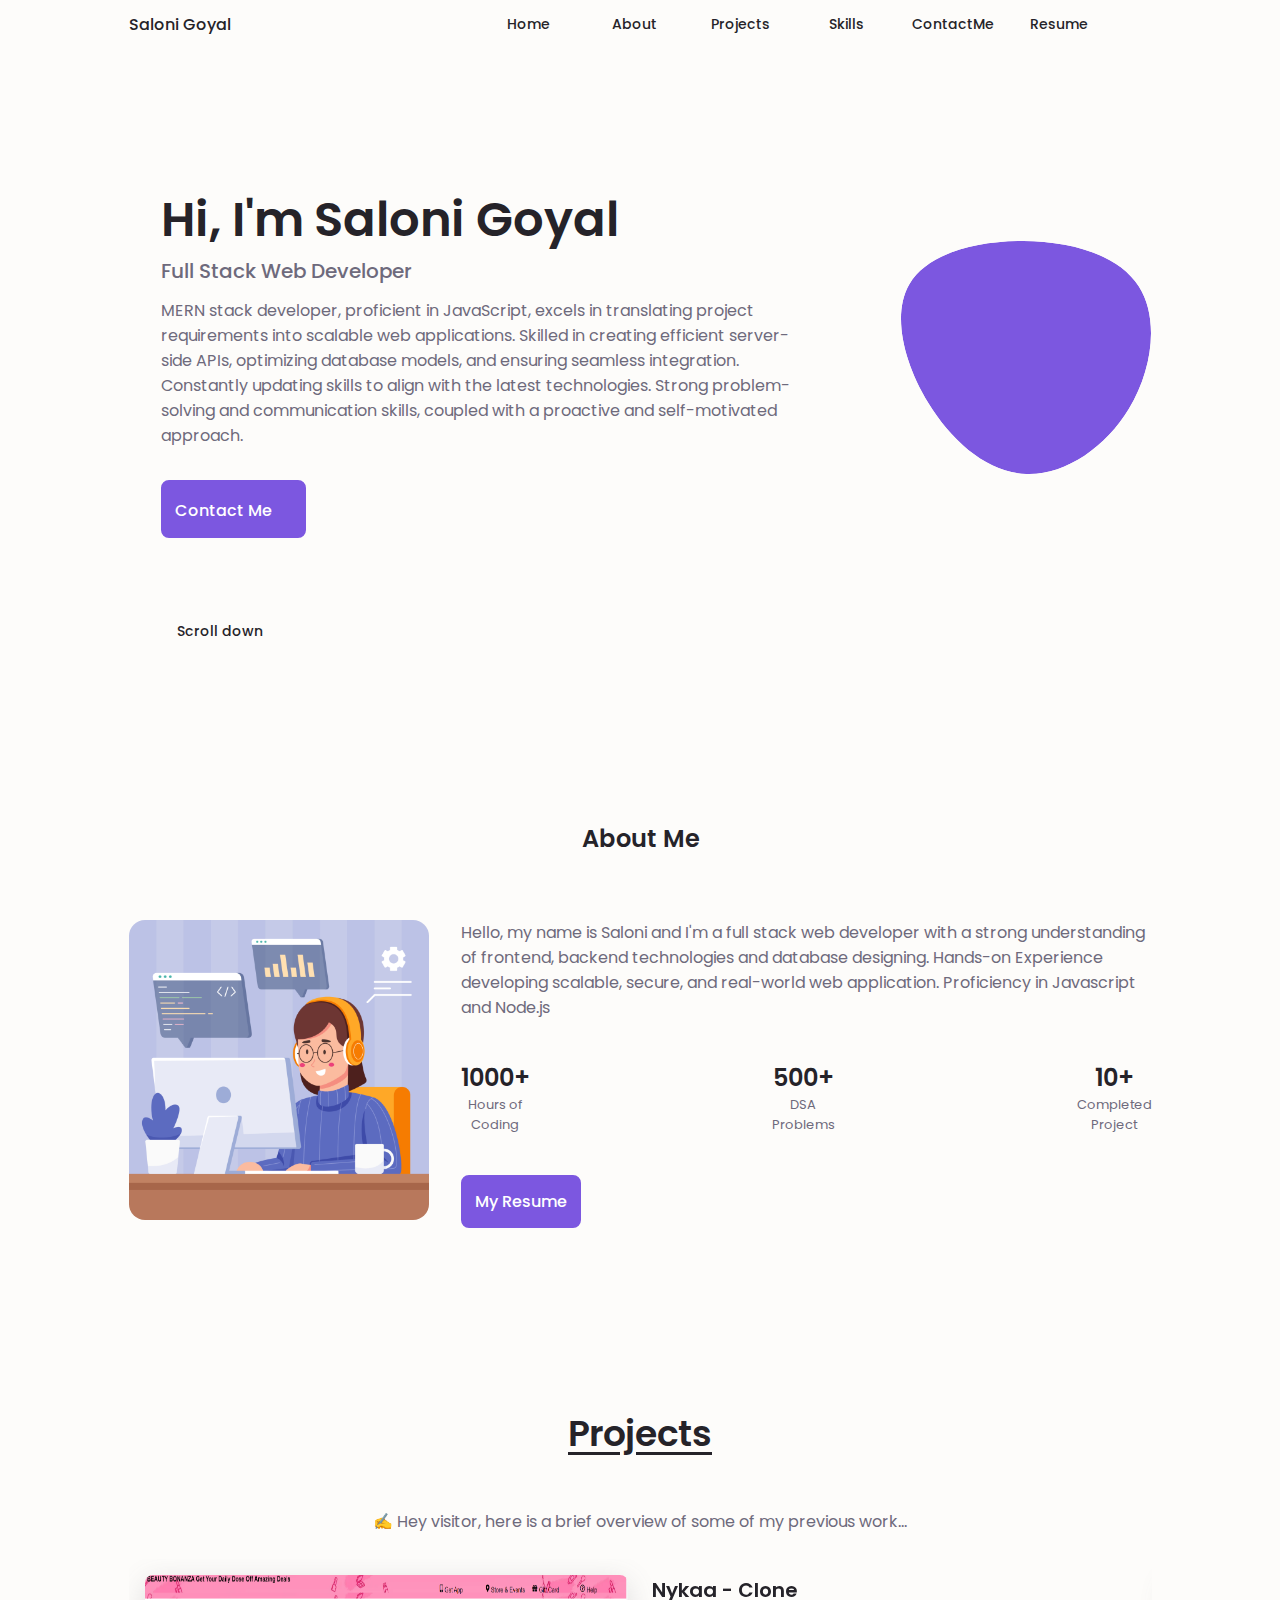
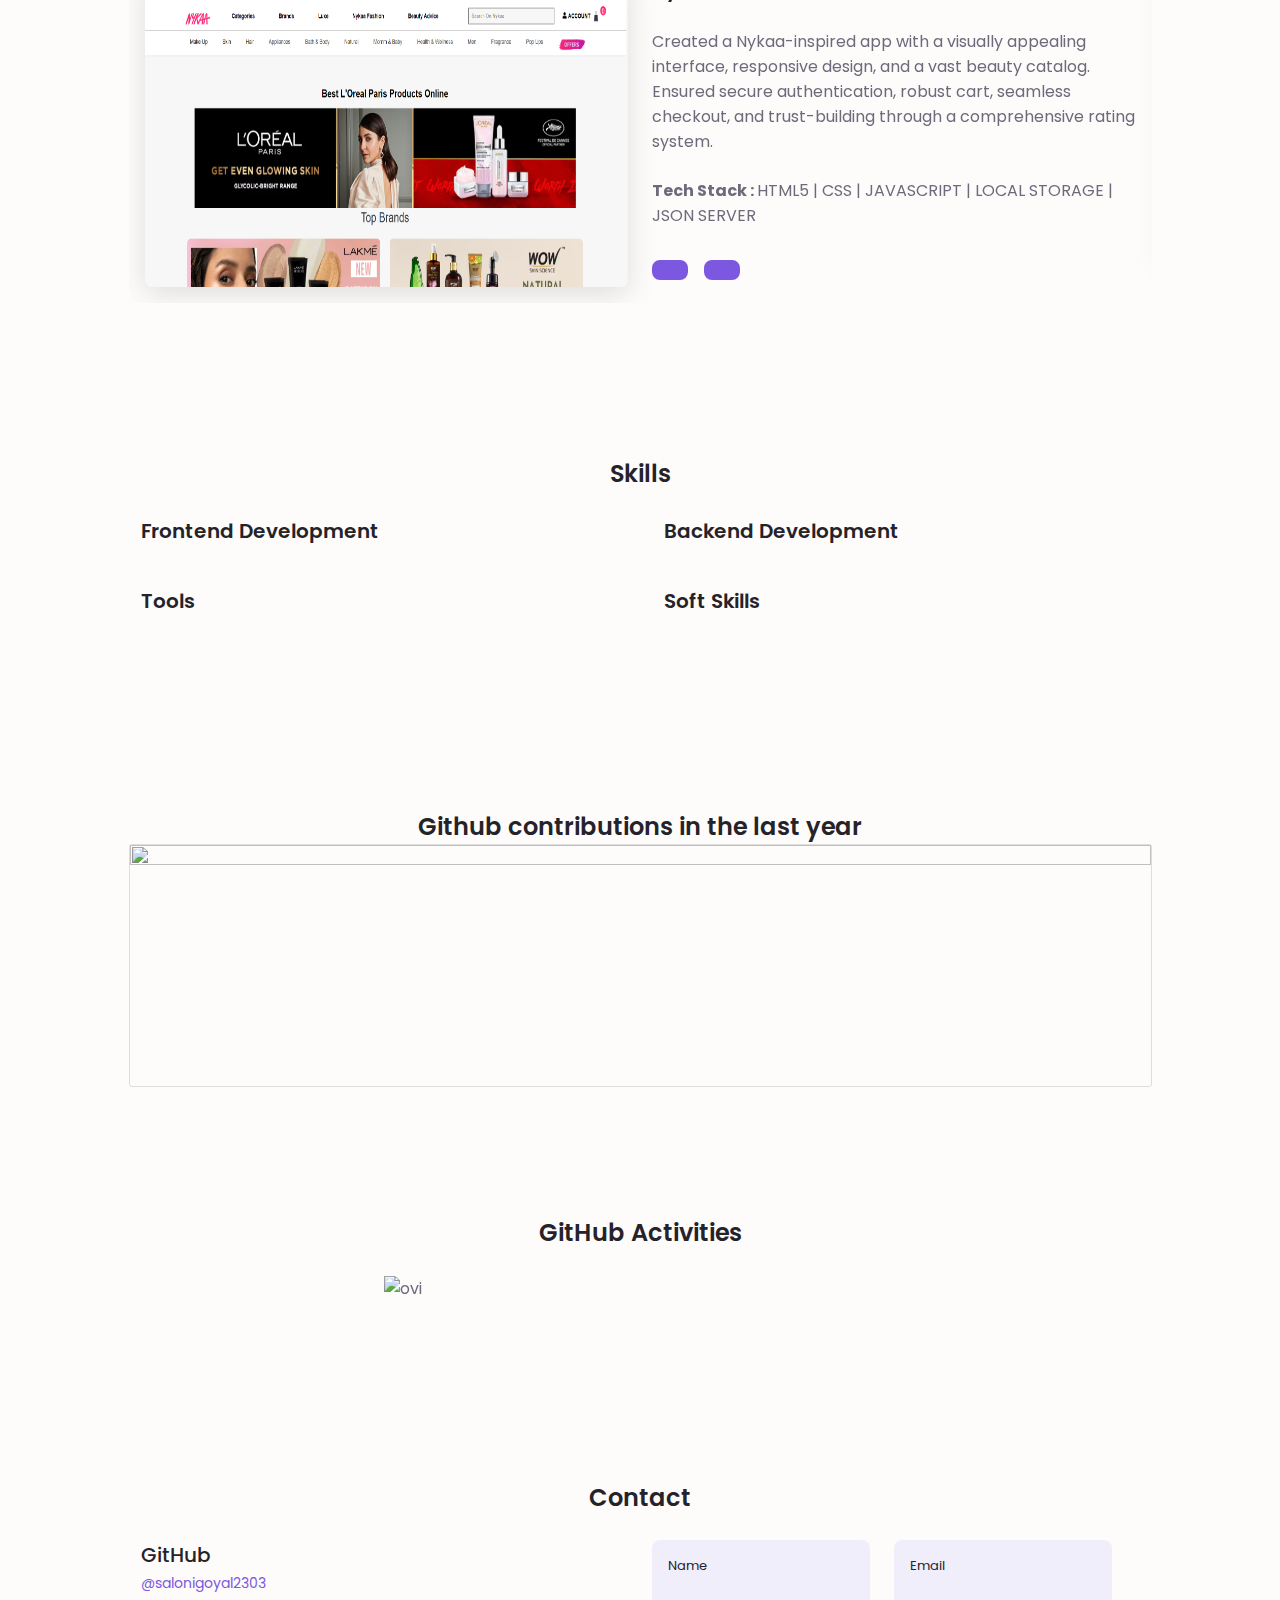
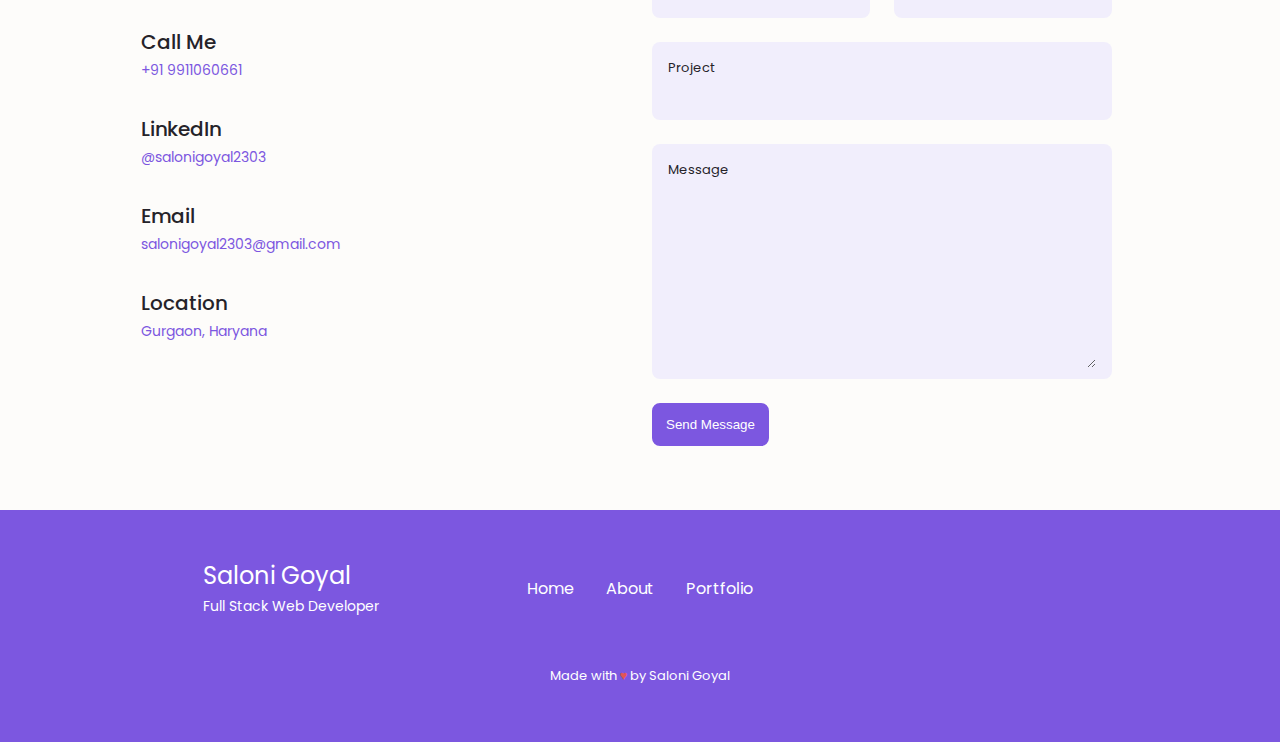
==== commit bde40a14: "git contribution changed" ====
--- a/index.html
+++ b/index.html
@@ -226,7 +226,6 @@
                   href="./assets/pdf/Saloni Goyal-Full-Stack-Web-Developer.pdf"
                   class="button-flex"
                   id="resume-link-2"
-                  onclick="window.open('./assets/pdf/Saloni Goyal-Full-Stack-Web-Developer.pdf')"
                   target="_blank"
                   download
                 >
@@ -463,7 +462,7 @@
               <div class="skills__data skills-card">
                 <div class="skills__titles">
                   <img class="skills-card-img" src="https://img.shields.io/badge/Java-ED8B00?style=for-the-badge&logo=openjdk&logoColor=white" alt="java" />
-                  <h3 class="skills__name skills-card-name">Java</h3>
+                  <!-- <h3 class="skills__name skills-card-name">Java</h3> -->
                 </div>
                 <div class="skills__bar">
                   <img class="skills-card-img fyouseek" src="" alt="" />
@@ -474,7 +473,7 @@
               <div class="skills__data skills-card">
                 <div class="skills__titles">
                   <img class="skills-card-img" src="https://img.shields.io/badge/Node.js-43853D?style=for-the-badge&logo=node.js&logoColor=white" alt="nodejs" />
-                  <h3 class="skills__name skills-card-name">Node Js</h3>
+                  <!-- <h3 class="skills__name skills-card-name">Node Js</h3> -->
                 </div>
                 <div class="skills__bar">
                   <img class="skills-card-img fyouseek" src="" alt="" />
@@ -484,7 +483,7 @@
               <div class="skills__data skills-card">
                 <div class="skills__titles">
                   <img class="skills-card-img" src="https://img.shields.io/badge/Express.js-404D59?style=for-the-badge" alt="expressjs" />
-                  <h3 class="skills__name skills-card-name">Express Js</h3>
+                  <!-- <h3 class="skills__name skills-card-name">Express Js</h3> -->
                 </div>
                 <div class="skills__bar">
                   <img class="skills-card-img fyouseek" src="" alt="" />
@@ -494,7 +493,7 @@
               <div class="skills__data skills-card">
                 <div class="skills__titles">
                   <img class="skills-card-img" src="https://img.shields.io/badge/MongoDB-4EA94B?style=for-the-badge&logo=mongodb&logoColor=white" alt="MongoDB" />
-                  <h3 class="skills__name skills-card-name">MongoDB</h3>
+                  <!-- <h3 class="skills__name skills-card-name">MongoDB</h3> -->
                 </div>
                 <div class="skills__bar">
                   <img class="skills-card-img fyouseek" src="" alt="" />
@@ -504,7 +503,7 @@
               <div class="skills__data skills-card">
                 <div class="skills__titles">
                   <img class="skills-card-img" src="https://img.shields.io/badge/MySQL-00000F?style=for-the-badge&logo=mysql&logoColor=white" alt="MySQL" />
-                  <h3 class="skills__name skills-card-name">MySQL</h3>
+                  <!-- <h3 class="skills__name skills-card-name">MySQL</h3> -->
                 </div>
                 <div class="skills__bar">
                   <img class="skills-card-img fyouseek" src="" alt="" />
@@ -639,7 +638,7 @@
       </section>
       <br />
 
-      <!--==================== GITHUB STATES ====================-->
+      <!--==================== GITHUB STATS ====================-->
 
       <section class="about section container react-activity-calendar" id="github">
           <h2 class="section__title">Github contributions in the last year</h2>
@@ -679,10 +678,10 @@
               alt="ovi"
             />
 
-            <img
+            <!-- <img
               class="portfolio__content grid swiper-slide"
               src="https://github-profile-summary-cards.vercel.app/api/cards/profile-details?username=salonigoyal23&theme=github_dark"
-            />
+            /> -->
           </div>
 
           <!-- Add Arrows -->
@@ -733,8 +732,9 @@
               <div>
                 <h3 class="contact__title">Call Me</h3>
                 <a href="#" 
-                  target="_blank"
-                  ><span class="contact__subtitle contact-phone">+91 9911060661</span></a
+                  id="contact-phone"
+                  target="_blank"
+                  ><span class="contact__subtitle">+91 9911060661</span></a
                 >
               </div>
             </div>
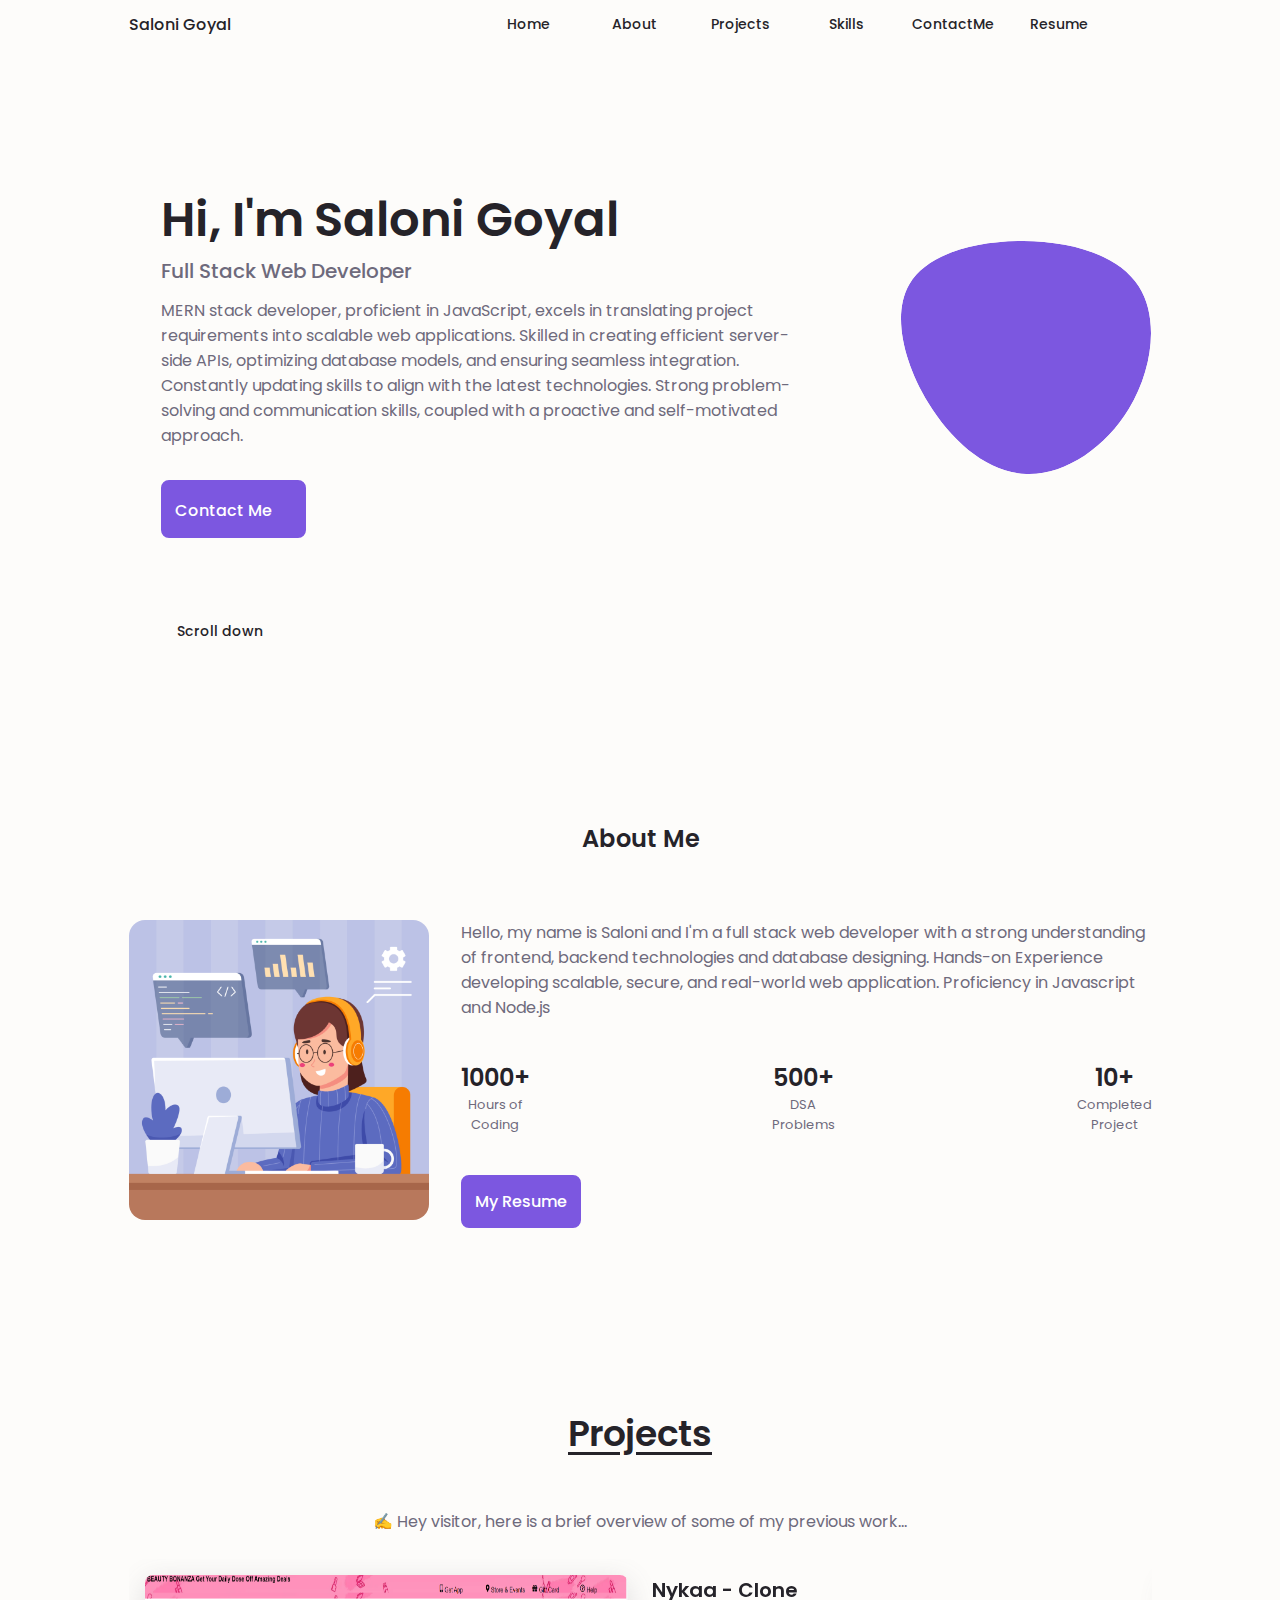
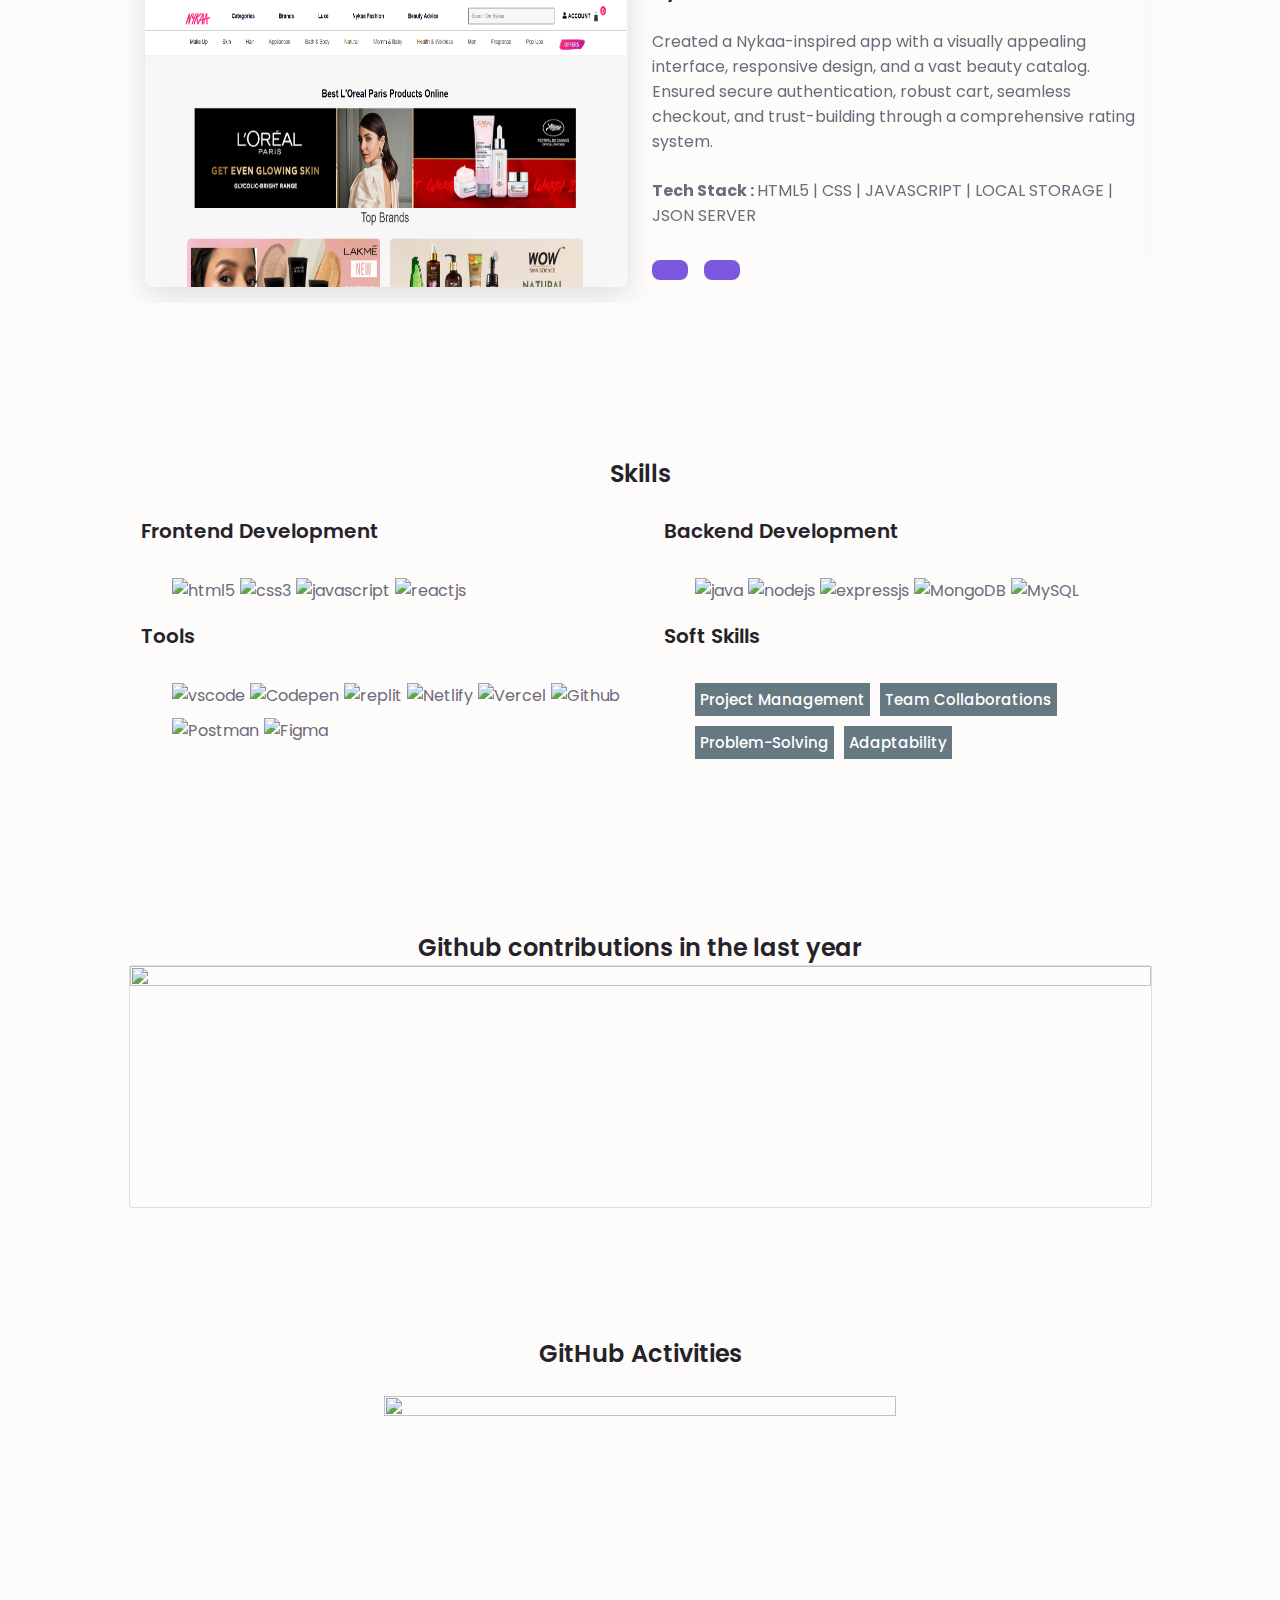
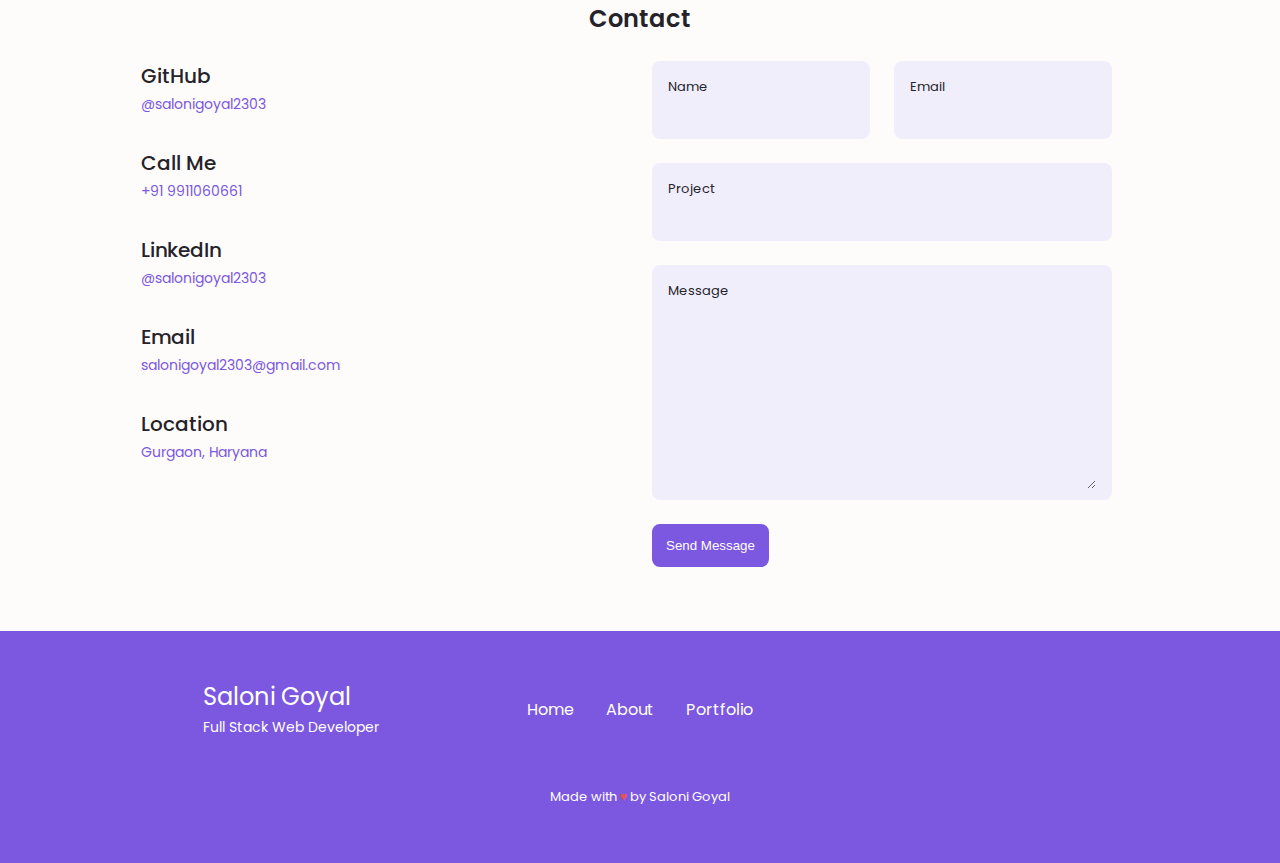
==== commit 22a3c7d2: "Changes done for tech stack" ====
--- a/index.html
+++ b/index.html
@@ -387,74 +387,33 @@
           <div>
             <!-- frontend  development -->
 
-            <div class="skills__content skills__close">
+            <div class="skills__content">
               <div class="skills__header">
                 <i class="uil uil-brackets-curly skills__icon"></i>
                 <div>
                   <h1 class="skills__title">Frontend Development</h1>
                 </div>
-                <i class="uil uil-angle-down skills__arrow"></i>
               </div>
 
               <div class="skills__list grid">
                 <div class="skills__data skills-card">
                   <div class="skills__titles">
                     <img class="skills-card-img skills-card-name" src="https://img.shields.io/badge/HTML5-E34F26?style=for-the-badge&logo=html5&logoColor=white" alt="html5" />
-                    <!-- <h3 class="skills__name skills-card-name">HTML</h3> -->
-                  </div>
-                  <div class="skills__bar">
+                    <img class="skills-card-img skills-card-name" src="https://img.shields.io/badge/CSS3-1572B6?style=for-the-badge&logo=css3&logoColor=white" alt="css3" />
+                    <img class="skills-card-img skills-card-name" src="https://img.shields.io/badge/JavaScript-323330?style=for-the-badge&logo=javascript&logoColor=F7DF1E" alt="javascript" />
+                    <img class="skills-card-img skills-card-name" src="https://img.shields.io/badge/React-20232A?style=for-the-badge&logo=react&logoColor=61DAFB" alt="reactjs" />
                   </div>
                 </div>
-
-                <div class="skills__data skills-card">
-                  <div class="skills__titles">
-                    <img class="skills-card-img skills-card-name" src="https://img.shields.io/badge/CSS3-1572B6?style=for-the-badge&logo=css3&logoColor=white" alt="css3" />
-                    <!-- <h3 class="skills__name skills-card-name">CSS / Tailwind CSS</h3> -->
-                  </div>
-                  <div class="skills__bar">
-                    <img class="skills-card-img fyouseek" src="" alt="" />
-                  </div>
-                </div>
-
-                <div class="skills__data skills-card">
-                  <div class="skills__titles">
-                    <img class="skills-card-img skills-card-name" src="https://img.shields.io/badge/JavaScript-323330?style=for-the-badge&logo=javascript&logoColor=F7DF1E" alt="javascript" />
-                    <!-- <h3 class="skills__name skills-card-name">JavaScript</h3> -->
-                  </div>
-                  <div class="skills__bar">
-                    <img class="skills-card-img fyouseek" src="" alt="" />
-                  </div>
-                </div>
-
-                <div class="skills__data skills-card">
-                  <div class="skills__titles">
-                    <img class="skills-card-img skills-card-name" src="https://img.shields.io/badge/React-20232A?style=for-the-badge&logo=react&logoColor=61DAFB" alt="reactjs" />
-                    <!-- <h3 class="skills__name skills-card-name">React Js</h3> -->
-                  </div>
-                  <div class="skills__bar">
-                    <img class="skills-card-img fyouseek" src="" alt="" />
-                  </div>
-                </div>
-
-                <!-- <div class="skills__data skills-card">
-                  <div class="skills__titles">
-                    <h3 class="skills__name skills-card-name">Boostrap</h3>
-                  </div>
-                  <div class="skills__bar">
-                    <img class="skills-card-img fyouseek" src="" alt="" />
-                  </div>
-                </div> -->
               </div>
             </div>
           </div>
           <!-- Backend -->
-          <div class="skills__content skills__close">
+          <div class="skills__content">
             <div class="skills__header">
               <i class="uil uil-cloud-database-tree skills__icon"></i>
               <div>
                 <h1 class="skills__title">Backend Development</h1>
               </div>
-              <i class="uil uil-angle-down skills__arrow"></i>
             </div>
             
             <div class="skills__list grid">
@@ -462,64 +421,21 @@
               <div class="skills__data skills-card">
                 <div class="skills__titles">
                   <img class="skills-card-img" src="https://img.shields.io/badge/Java-ED8B00?style=for-the-badge&logo=openjdk&logoColor=white" alt="java" />
-                  <!-- <h3 class="skills__name skills-card-name">Java</h3> -->
+                  <img class="skills-card-img" src="https://img.shields.io/badge/Node.js-43853D?style=for-the-badge&logo=node.js&logoColor=white" alt="nodejs" />
+                  <img class="skills-card-img" src="https://img.shields.io/badge/Express.js-404D59?style=for-the-badge" alt="expressjs" />
+                  <img class="skills-card-img" src="https://img.shields.io/badge/MongoDB-4EA94B?style=for-the-badge&logo=mongodb&logoColor=white" alt="MongoDB" />
+                  <img class="skills-card-img" src="https://img.shields.io/badge/MySQL-00000F?style=for-the-badge&logo=mysql&logoColor=white" alt="MySQL" />
                 </div>
-                <div class="skills__bar">
-                  <img class="skills-card-img fyouseek" src="" alt="" />
-                </div>
-              </div>
-
-
-              <div class="skills__data skills-card">
-                <div class="skills__titles">
-                  <img class="skills-card-img" src="https://img.shields.io/badge/Node.js-43853D?style=for-the-badge&logo=node.js&logoColor=white" alt="nodejs" />
-                  <!-- <h3 class="skills__name skills-card-name">Node Js</h3> -->
-                </div>
-                <div class="skills__bar">
-                  <img class="skills-card-img fyouseek" src="" alt="" />
-                </div>
-              </div>
-
-              <div class="skills__data skills-card">
-                <div class="skills__titles">
-                  <img class="skills-card-img" src="https://img.shields.io/badge/Express.js-404D59?style=for-the-badge" alt="expressjs" />
-                  <!-- <h3 class="skills__name skills-card-name">Express Js</h3> -->
-                </div>
-                <div class="skills__bar">
-                  <img class="skills-card-img fyouseek" src="" alt="" />
-                </div>
-              </div>
-
-              <div class="skills__data skills-card">
-                <div class="skills__titles">
-                  <img class="skills-card-img" src="https://img.shields.io/badge/MongoDB-4EA94B?style=for-the-badge&logo=mongodb&logoColor=white" alt="MongoDB" />
-                  <!-- <h3 class="skills__name skills-card-name">MongoDB</h3> -->
-                </div>
-                <div class="skills__bar">
-                  <img class="skills-card-img fyouseek" src="" alt="" />
-                </div>
-              </div>
-
-              <div class="skills__data skills-card">
-                <div class="skills__titles">
-                  <img class="skills-card-img" src="https://img.shields.io/badge/MySQL-00000F?style=for-the-badge&logo=mysql&logoColor=white" alt="MySQL" />
-                  <!-- <h3 class="skills__name skills-card-name">MySQL</h3> -->
-                </div>
-                <div class="skills__bar">
-                  <img class="skills-card-img fyouseek" src="" alt="" />
-                </div>
               </div>
             </div>
           </div>
           <!-- Tools -->
-          <div class="skills__content skills__close">
+          <div class="skills__content">
             <div class="skills__header">
               <i class="uil uil-arrow skills__icon"></i>
               <div>
                 <h1 class="skills__title">Tools</h1>
               </div>
-
-              <i class="uil uil-angle-down skills__arrow"></i>
             </div>
 
             <div class="skills__list grid">
@@ -528,109 +444,32 @@
                   <img class="skills-card-img" src="https://img.shields.io/badge/Visual_Studio_Code-0078D4?style=for-the-badge&logo=visual%20studio%20code&logoColor=white" alt="vscode" />
                   <img class="skills-card-img" src="https://img.shields.io/badge/Codepen-000000?style=for-the-badge&logo=codepen&logoColor=white" alt="Codepen" />
                   <img class="skills-card-img" src="https://img.shields.io/badge/replit-667881?style=for-the-badge&logo=replit&logoColor=white" alt="replit" />
-
-                  <!-- <h3 class="skills__name skills-card-name">
-                    VS-Code | Codepen | Replit
-                  </h3> -->
-                </div>
-                <div class="skills__bar">
-                  <img class="skills-card-img fyouseek" src="" alt="" />
-                </div>
-              </div>
-
-              <div class="skills__data skills-card">
-                <div class="skills__titles">
                   <img class="skills-card-img" src="https://img.shields.io/badge/Netlify-00C7B7?style=for-the-badge&logo=netlify&logoColor=white" alt="Netlify" />
                   <img class="skills-card-img" src="https://img.shields.io/badge/Vercel-000000?style=for-the-badge&logo=vercel&logoColor=white" alt="Vercel" />
-                  <!-- <h3 class="skills__name skills-card-name">
-                    Netlify | Vercel 
-                  </h3> -->
+                  <img class="skills-card-img" src="https://img.shields.io/badge/GitHub-100000?style=for-the-badge&logo=github&logoColor=white" alt="Github" />
+                  <img class="skills-card-img" src="https://img.shields.io/badge/Postman-FF6C37?style=for-the-badge&logo=Postman&logoColor=white" alt="Postman" />
+                  <img class="skills-card-img" src="https://img.shields.io/badge/Figma-F24E1E?style=for-the-badge&logo=figma&logoColor=white" alt="Figma" />
                 </div>
-                <div class="skills__bar">
-                  <img class="skills-card-img fyouseek" src="" alt="" />
-                </div>
-              </div>
-
-              <div class="skills__data skills-card">
-                <div class="skills__titles">
-                  
-                  <img class="skills-card-img" src="https://img.shields.io/badge/GitHub-100000?style=for-the-badge&logo=github&logoColor=white" alt="Github" />
-                  <!-- <h3 class="skills__name skills-card-name">Git & Github</h3> -->
-                </div>
-                <div class="skills__bar">
-                  <img class="skills-card-img fyouseek" src="" alt="" />
-                </div>
-              </div>
-
-              <div class="skills__data skills-card">
-                <div class="skills__titles">
-                  <img class="skills-card-img" src="https://img.shields.io/badge/Postman-FF6C37?style=for-the-badge&logo=Postman&logoColor=white" alt="Postman" />
-                  <!-- <h3 class="skills__name skills-card-name">Postman</h3> -->
-                </div>
-                <div class="skills__bar">
-                  <img class="skills-card-img fyouseek" src="" alt="" />
-                </div>
-              </div>
-
-              <div class="skills__data skills-card">
-                <div class="skills__titles">
-                  <img class="skills-card-img" src="https://img.shields.io/badge/Figma-F24E1E?style=for-the-badge&logo=figma&logoColor=white" alt="Figma" />
-                  <!-- <h3 class="skills__name skills-card-name">Figma</h3> -->
-                </div>
-                <div class="skills__bar">
-                  <img class="skills-card-img fyouseek" src="" alt="" />
-                </div>
               </div>
             </div>
           </div>
           <!-- softskills -->
-          <div class="skills__content skills__close">
+          <div class="skills__content">
             <div class="skills__header">
               <i class="uil uil-analysis skills__icon"></i>
               <div>
                 <h1 class="skills__title">Soft Skills</h1>
               </div>
-              <i class="uil uil-angle-down skills__arrow"></i>
             </div>
 
             <div class="skills__list grid">
               <div class="skills__data skills-card">
                 <div class="skills__titles">
-                  <h3 class="skills__name skills-card-name">
-                    Project Management
-                  </h3>
-                </div>
-                <div class="skills__bar">
-                  <img class="skills-card-img fyouseek" src="" alt="" />
-                </div>
-              </div>
-
-              <div class="skills__data skills-card">
-                <div class="skills__titles">
-                  <h3 class="skills__name skills-card-name">
-                    Team Collaborations
-                  </h3>
-                </div>
-                <div class="skills__bar">
-                  <img class="skills-card-img fyouseek" src="" alt="" />
-                </div>
-              </div>
-
-              <div class="skills__data skills-card">
-                <div class="skills__titles">
+                  <h3 class="skills__name skills-card-name">Project Management</h3>
+                  <h3 class="skills__name skills-card-name">Team Collaborations</h3>
                   <h3 class="skills__name skills-card-name">Problem-Solving</h3>
-                </div>
-                <div class="skills__bar">
-                  <img class="skills-card-img fyouseek" src="" alt="" />
-                </div>
-              </div>
-              <div class="skills__data skills-card">
-                <div class="skills__titles">
                   <h3 class="skills__name skills-card-name">Adaptability</h3>
                 </div>
-                <div class="skills__bar">
-                  <img class="skills-card-img fyouseek" src="" alt="" />
-                </div>
               </div>
             </div>
           </div>
@@ -638,7 +477,7 @@
       </section>
       <br />
 
-      <!--==================== GITHUB STATS ====================-->
+      <!--==================== GITHUB STATES ====================-->
 
       <section class="about section container react-activity-calendar" id="github">
           <h2 class="section__title">Github contributions in the last year</h2>
@@ -678,10 +517,10 @@
               alt="ovi"
             />
 
-            <!-- <img
+            <img
               class="portfolio__content grid swiper-slide"
               src="https://github-profile-summary-cards.vercel.app/api/cards/profile-details?username=salonigoyal23&theme=github_dark"
-            /> -->
+            />
           </div>
 
           <!-- Add Arrows -->
--- a/css/styles.css
+++ b/css/styles.css
@@ -522,7 +522,7 @@
 .skills__header {
     display: flex;
     align-items: center;
-    margin-bottom: var(--mb-2-5);
+    margin-bottom: var(--mb-2);
     cursor: pointer;
 }
 
@@ -557,13 +557,25 @@
 
 .skills__titles {
     display: flex;
-    justify-content: space-between;
+    /* justify-content: space-between; */
     margin-bottom: var(--mb-0-5);
+    flex-wrap: wrap;
+}
+
+.skills__titles img {
+    margin-right: 5px;
+    margin-bottom: 10px;
 }
 
 .skills__name {
     font-size: var(--normal-font-size);
     font-weight: var(--font-medium);
+    background-color: #667881;
+    color: #fff;
+    font-size: 15px;
+    margin-right: 10px;
+    padding: 5px;
+    margin-bottom: 10px;
 }
 
 .skills__bar,
@@ -608,7 +620,7 @@
 
 .skills__open .skills__list {
     height: max-content;
-    margin-bottom: var(--mb-2-5);
+    margin-bottom: var(--mb-1-5);
 }
 
 .skills__open .skills__arrow {
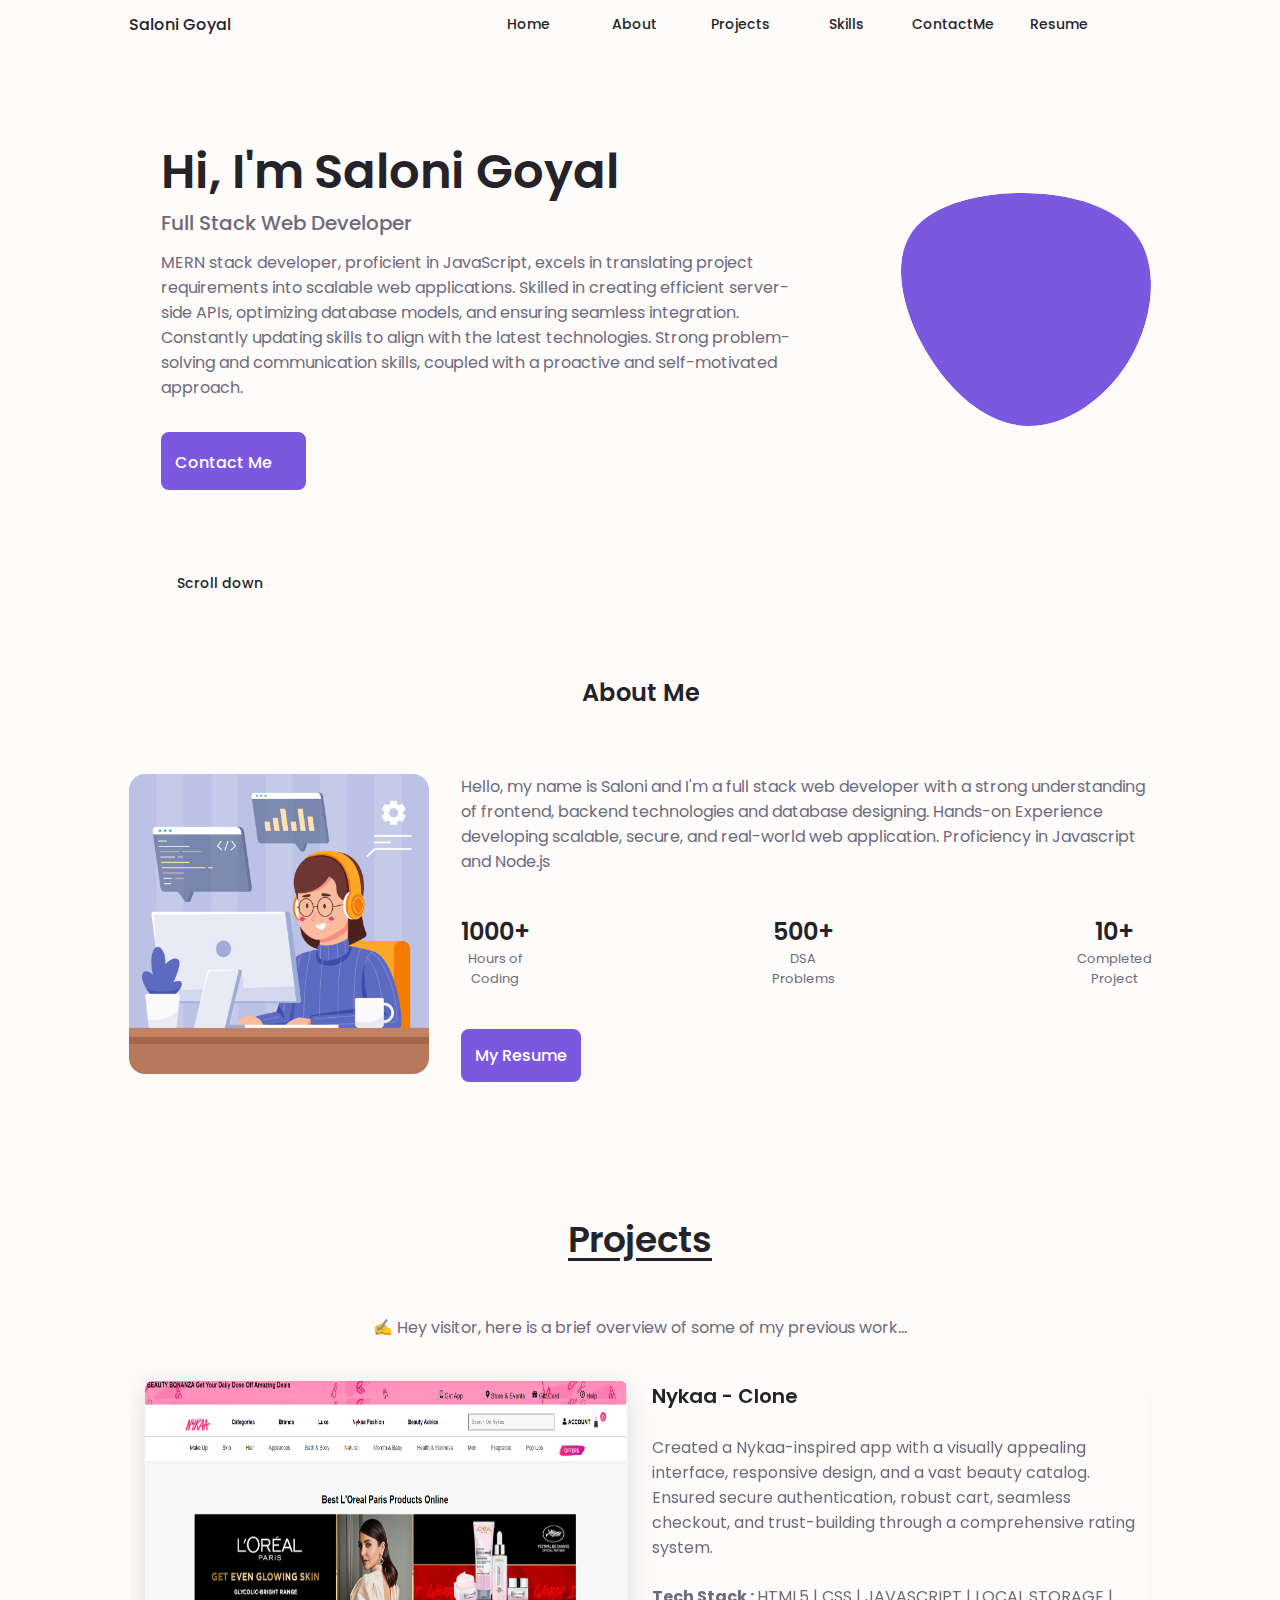
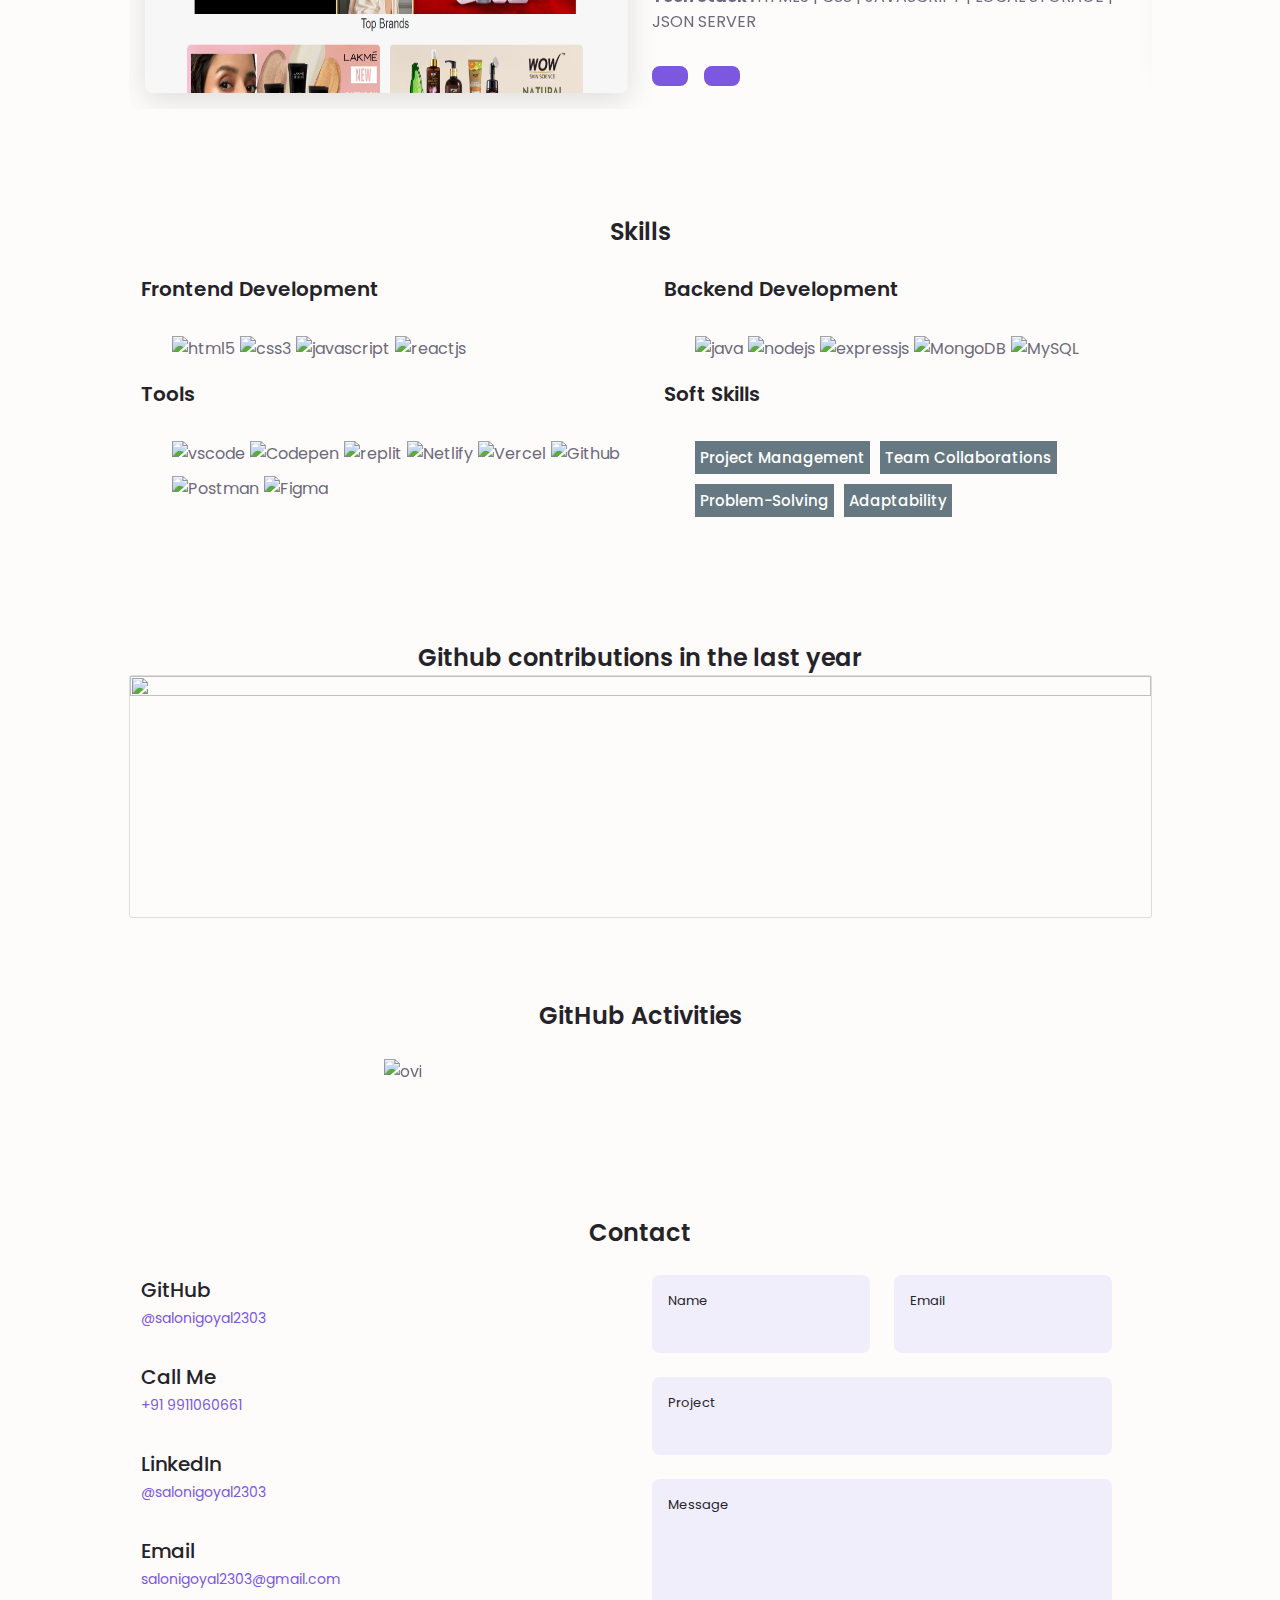
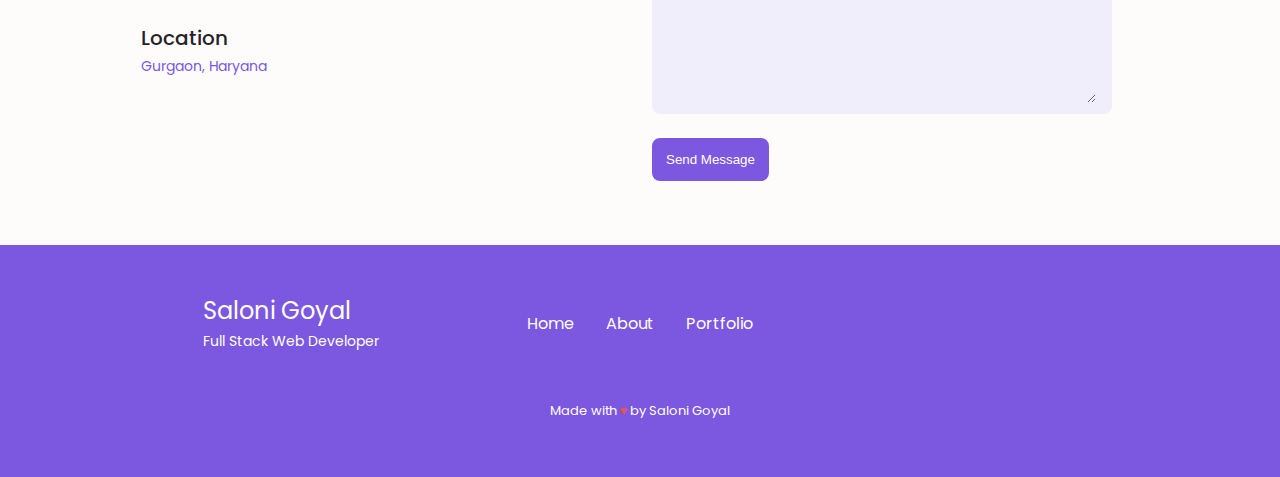
==== commit e0b08573: "Resolve conflict" ====
--- a/index.html
+++ b/index.html
@@ -174,7 +174,6 @@
           </div>
         </div>
       </section>
-      <br /><br />
 
       <!--==================== ABOUT ====================-->
       <section class="about section" id="about">
@@ -477,7 +476,7 @@
       </section>
       <br />
 
-      <!--==================== GITHUB STATES ====================-->
+      <!--==================== GITHUB STATS ====================-->
 
       <section class="about section container react-activity-calendar" id="github">
           <h2 class="section__title">Github contributions in the last year</h2>
@@ -517,10 +516,10 @@
               alt="ovi"
             />
 
-            <img
+            <!-- <img
               class="portfolio__content grid swiper-slide"
               src="https://github-profile-summary-cards.vercel.app/api/cards/profile-details?username=salonigoyal23&theme=github_dark"
-            />
+            /> -->
           </div>
 
           <!-- Add Arrows -->
--- a/css/styles.css
+++ b/css/styles.css
@@ -1512,7 +1512,7 @@
     }
 
     .section {
-        padding: 6rem 0 2rem;
+        padding: 3rem 0 2rem;
     }
 
     .section__subtitle {
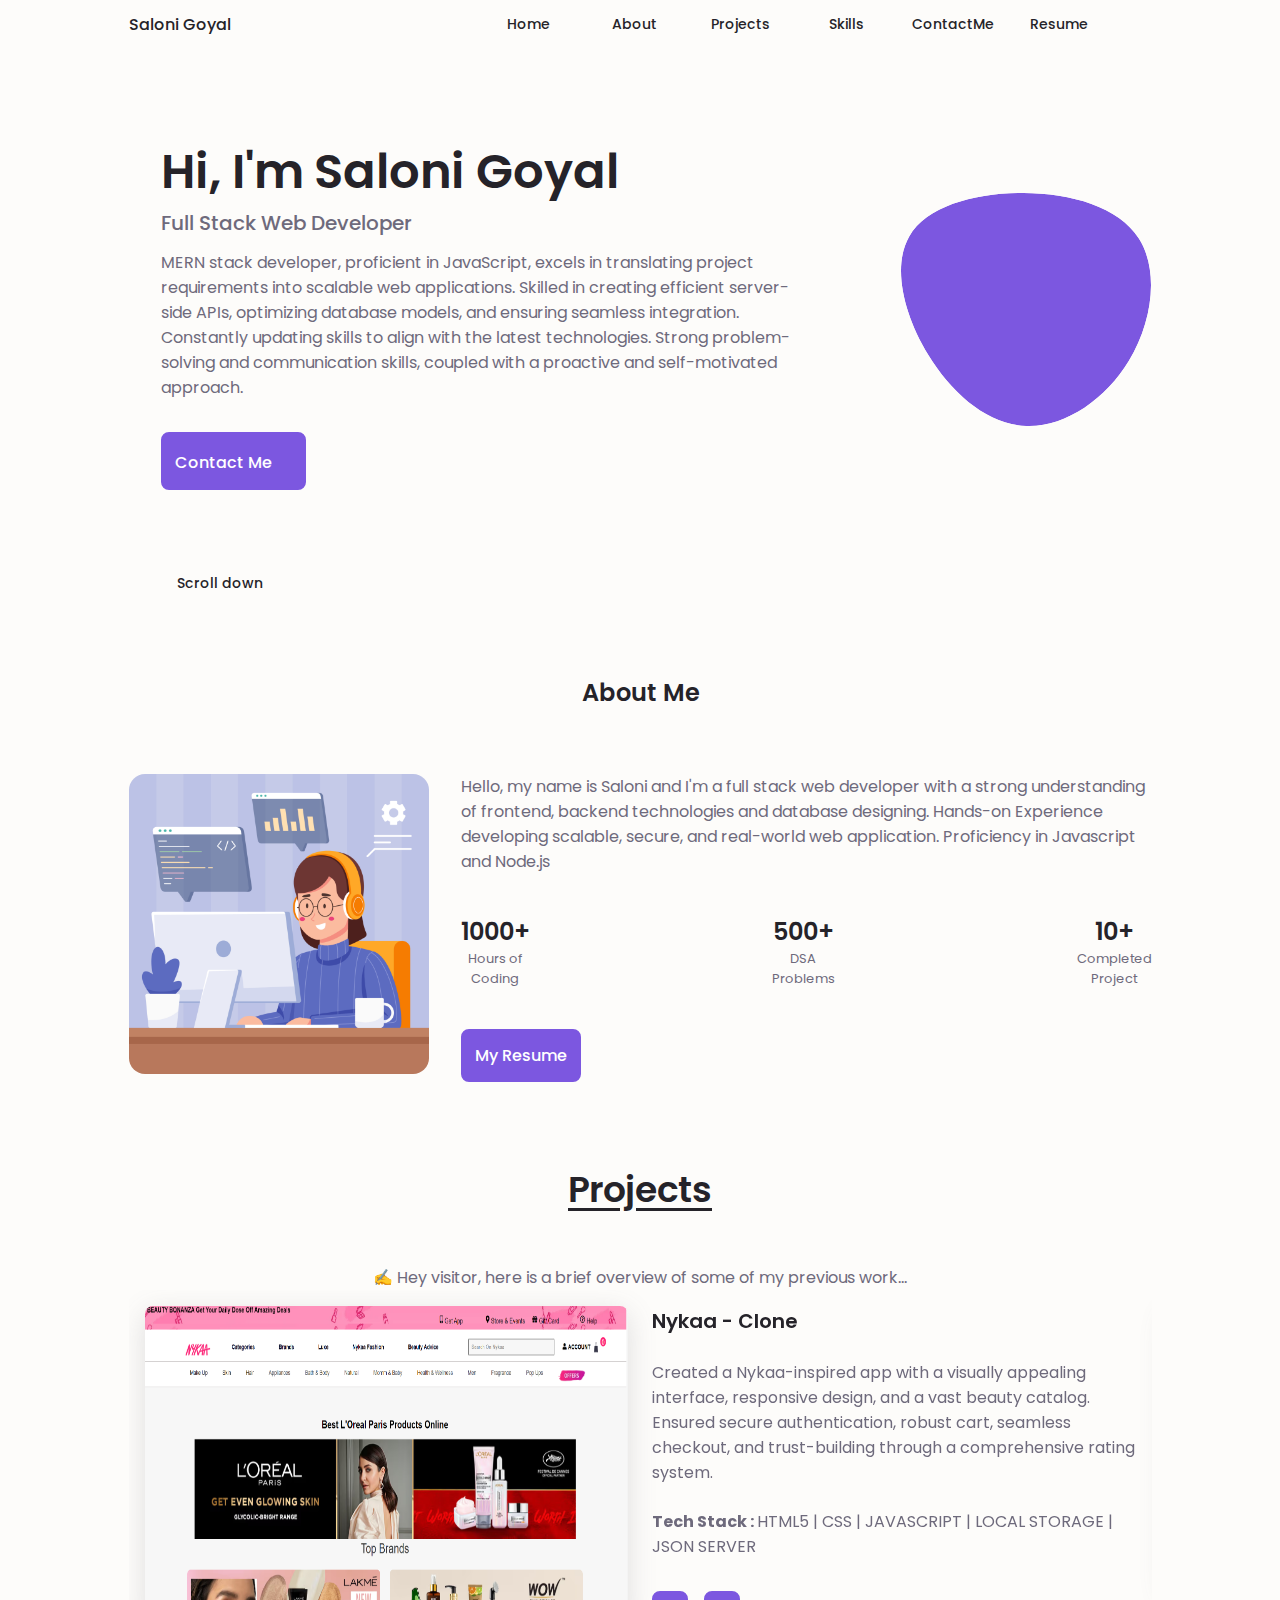
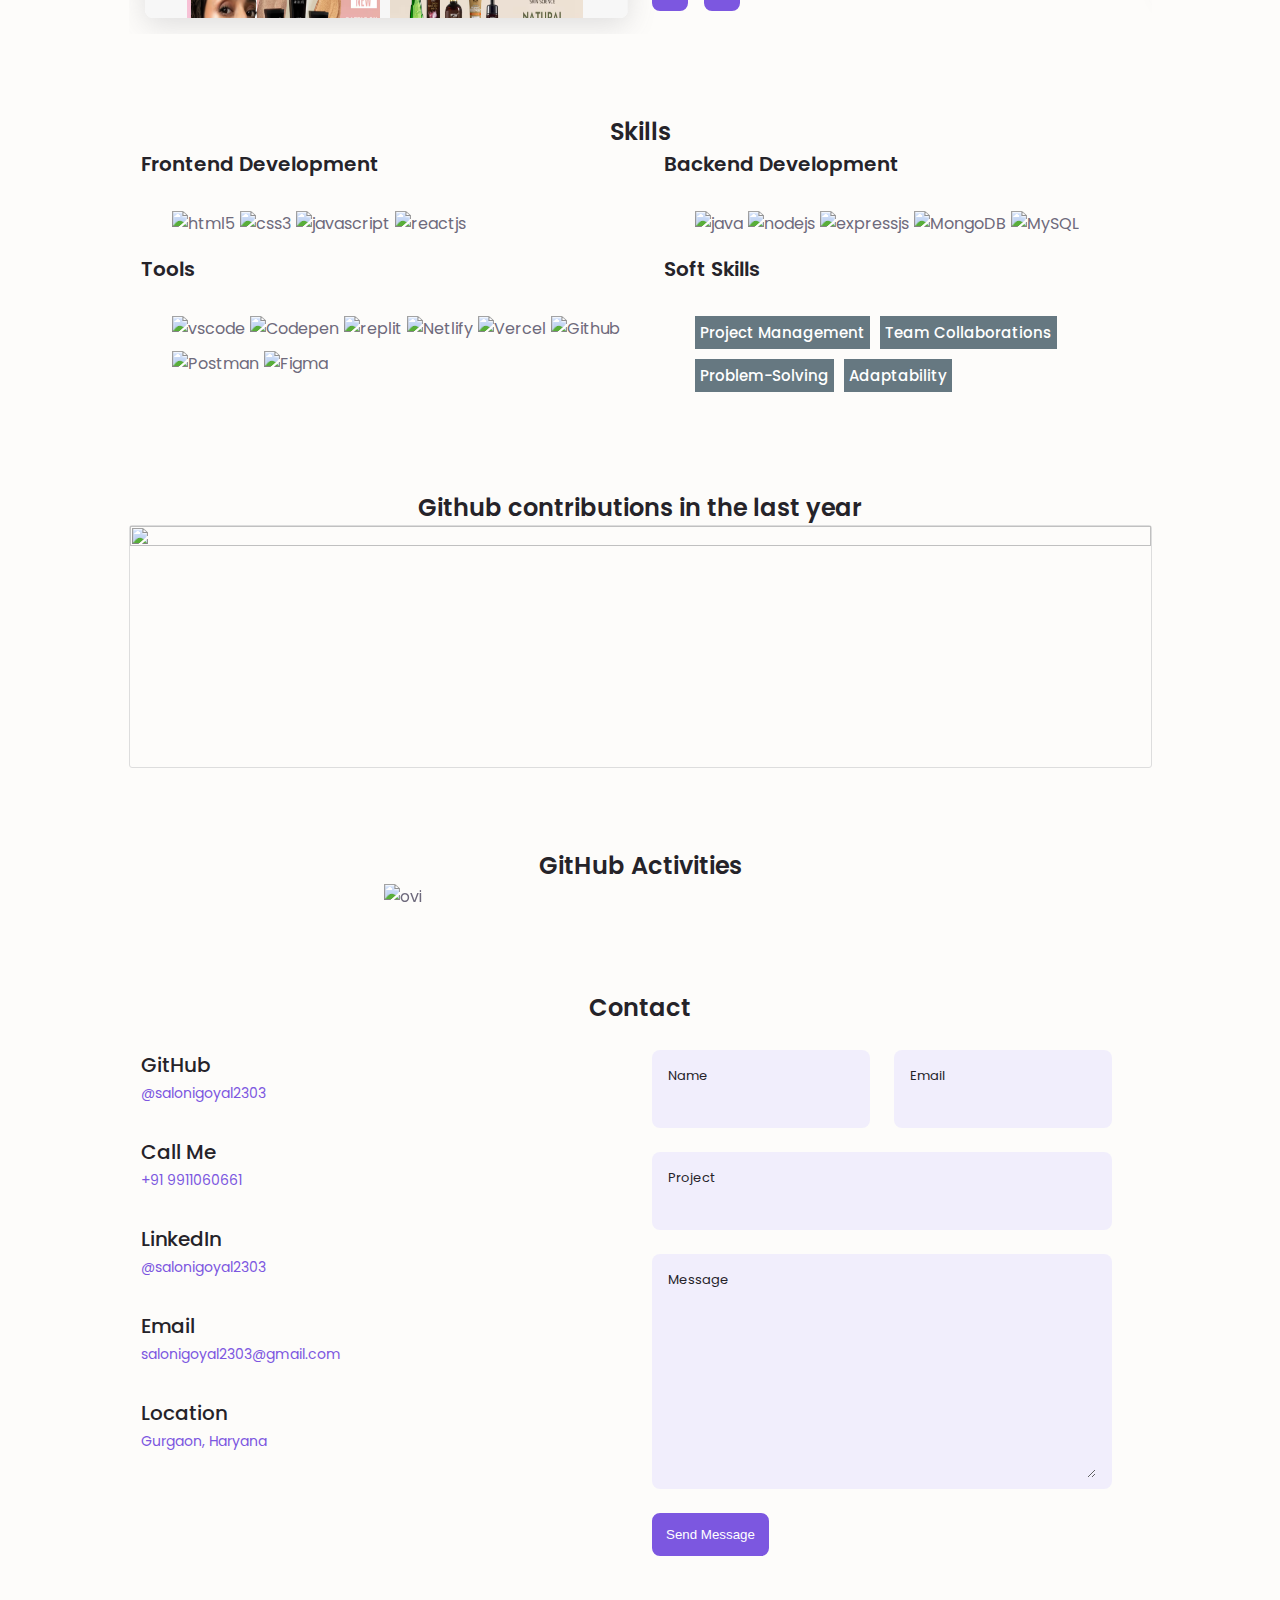
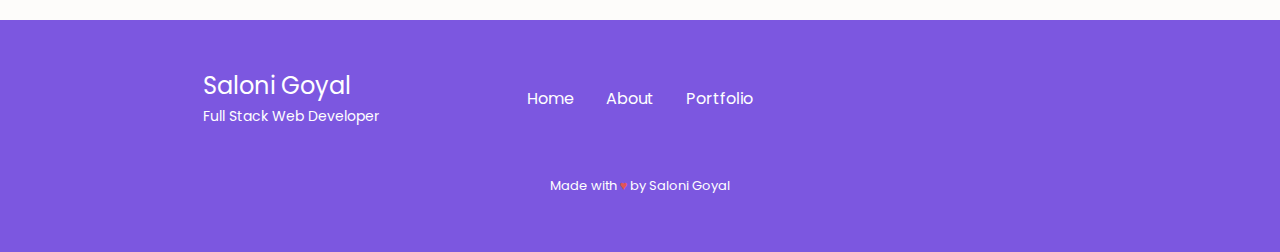
==== commit dcd38212: "Remove extra spcaing" ====
--- a/index.html
+++ b/index.html
@@ -235,7 +235,6 @@
           </div>
         </div>
       </section>
-      <br /><br />
 
       <!--==================== Project ====================-->
 
@@ -247,7 +246,6 @@
             work...
           </p>
         </span>
-        <br />
 
         <div class="portfolio_container container swiper-container">
           <div class="swiper-wrapper">
@@ -375,12 +373,10 @@
           </div>
         </div>
       </section>
-      <br />
 
       <!-- ==================== SKILLS ====================== -->
       <section class="skills section" id="skills">
         <h2 class="section__title">Skills</h2>
-        <br />
 
         <div class="skills__container container grid">
           <div>
@@ -474,7 +470,6 @@
           </div>
         </div>
       </section>
-      <br />
 
       <!--==================== GITHUB STATS ====================-->
 
@@ -492,8 +487,6 @@
 
       <section class="portfolio section githubstates" id="githubstates">
         <h2 class="section__title">GitHub Activities</h2>
-        <br />
-
         <div class="portfolio__container container swiper-container">
           <div class="swiper-wrapper github-images">
             <img
@@ -534,7 +527,6 @@
           <div class="swiper-pagination"></div>
         </div>
       </section>
-      <br /><br />
 
       <!--==================== CONTACT ME ====================-->
       <section class="contact section" id="contact">
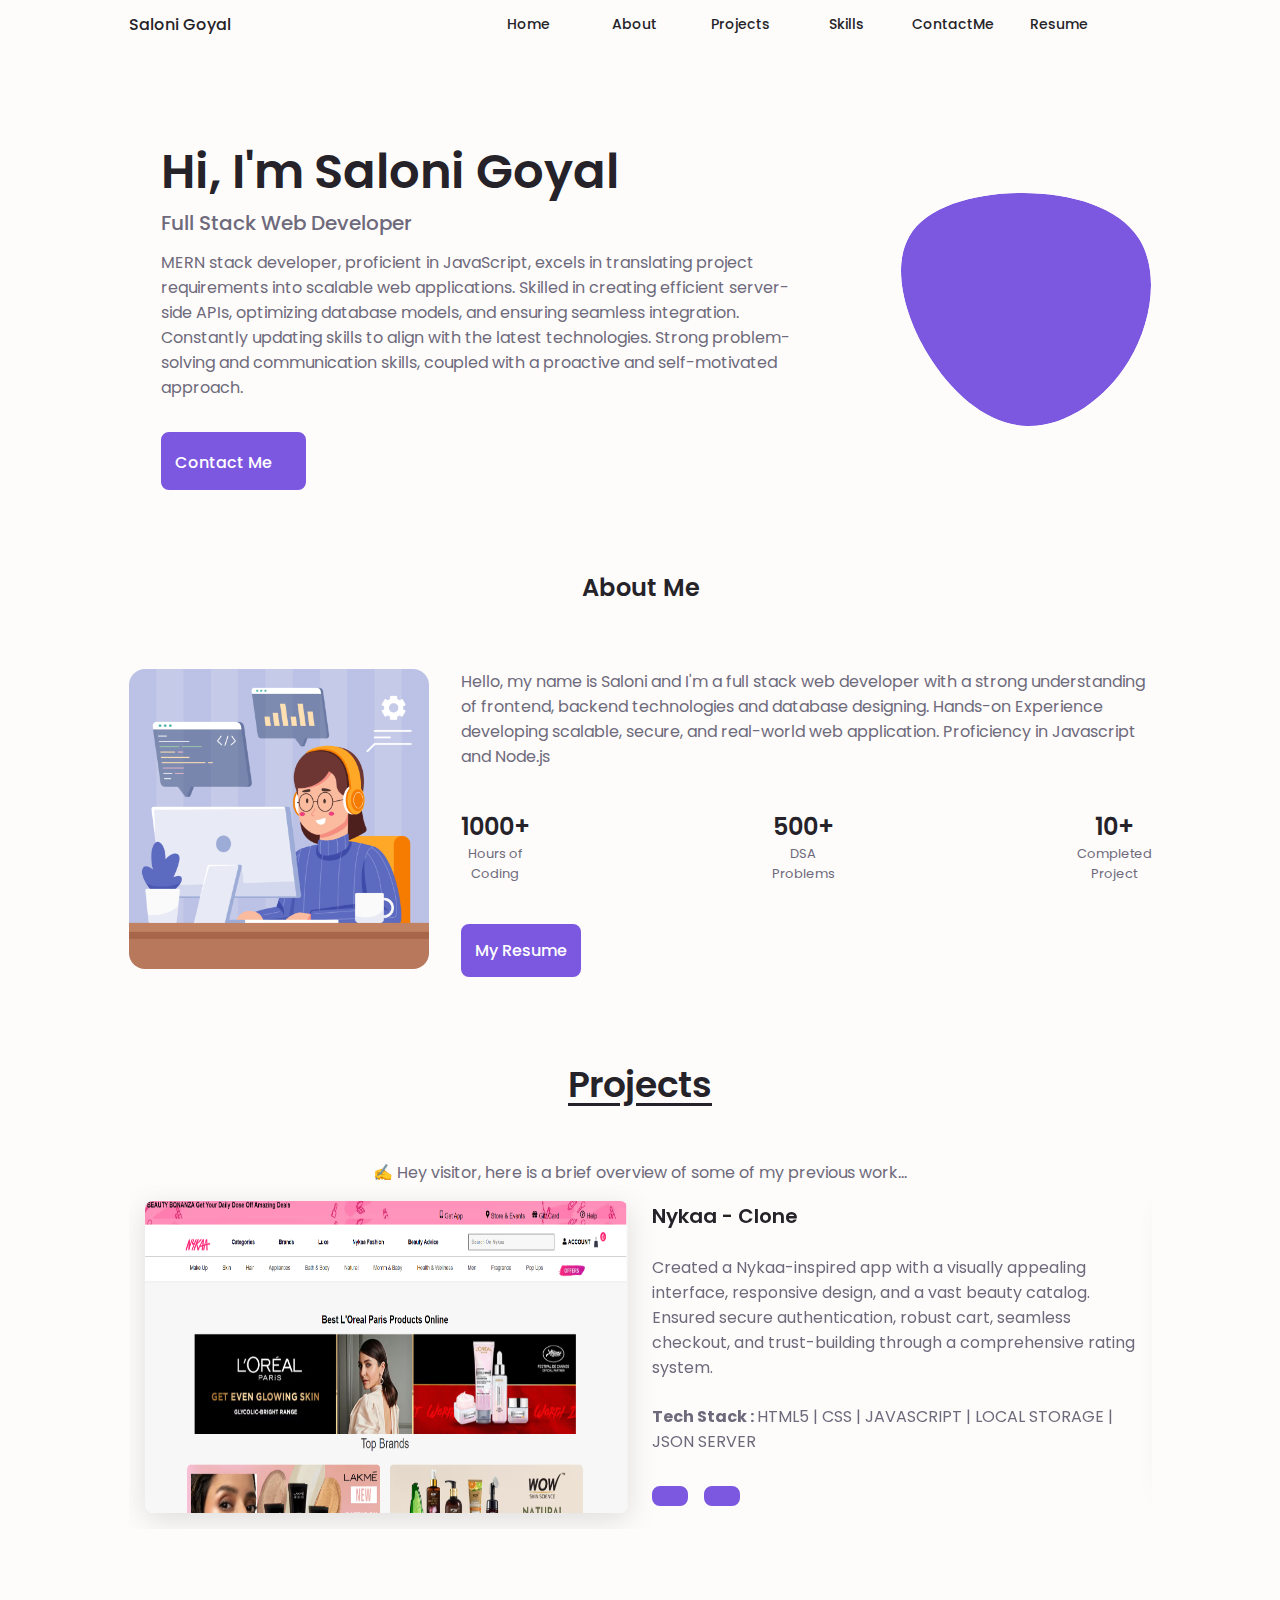
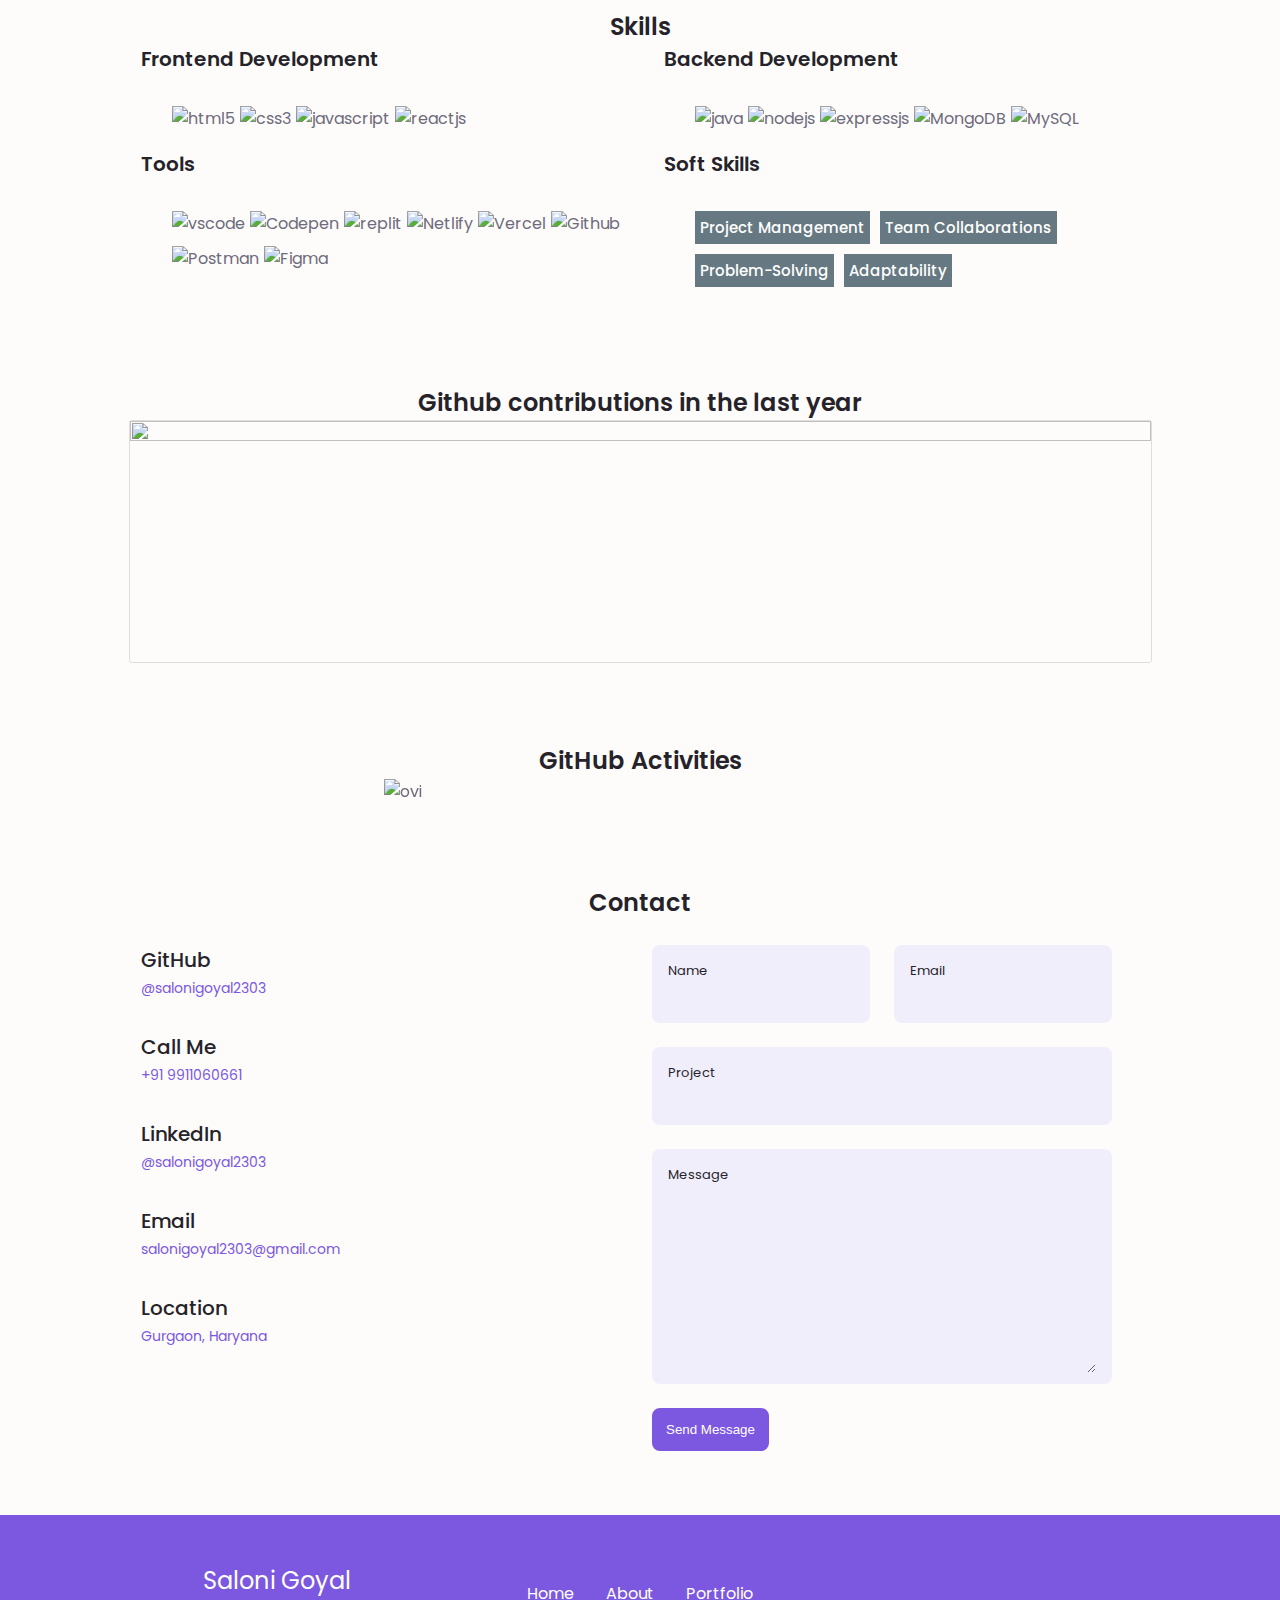
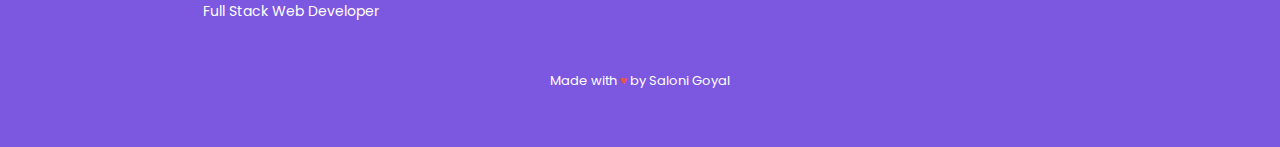
==== commit c7822726: "Remove scroll down" ====
--- a/index.html
+++ b/index.html
@@ -164,14 +164,6 @@
               </a>
             </div>
           </div>
-          <!-- div scrolll -->
-          <div class="home__scroll">
-            <a href="#about" class="home__scroll-button button--flex">
-              <!-- <i class="uil uil-direction home__scroll-arrow home__scroll-mouse"></i> -->
-              <span class="home__scroll-name">Scroll down</span>
-              <i class="uil uil-angle-down home__scroll-arrow"></i>
-            </a>
-          </div>
         </div>
       </section>
 
